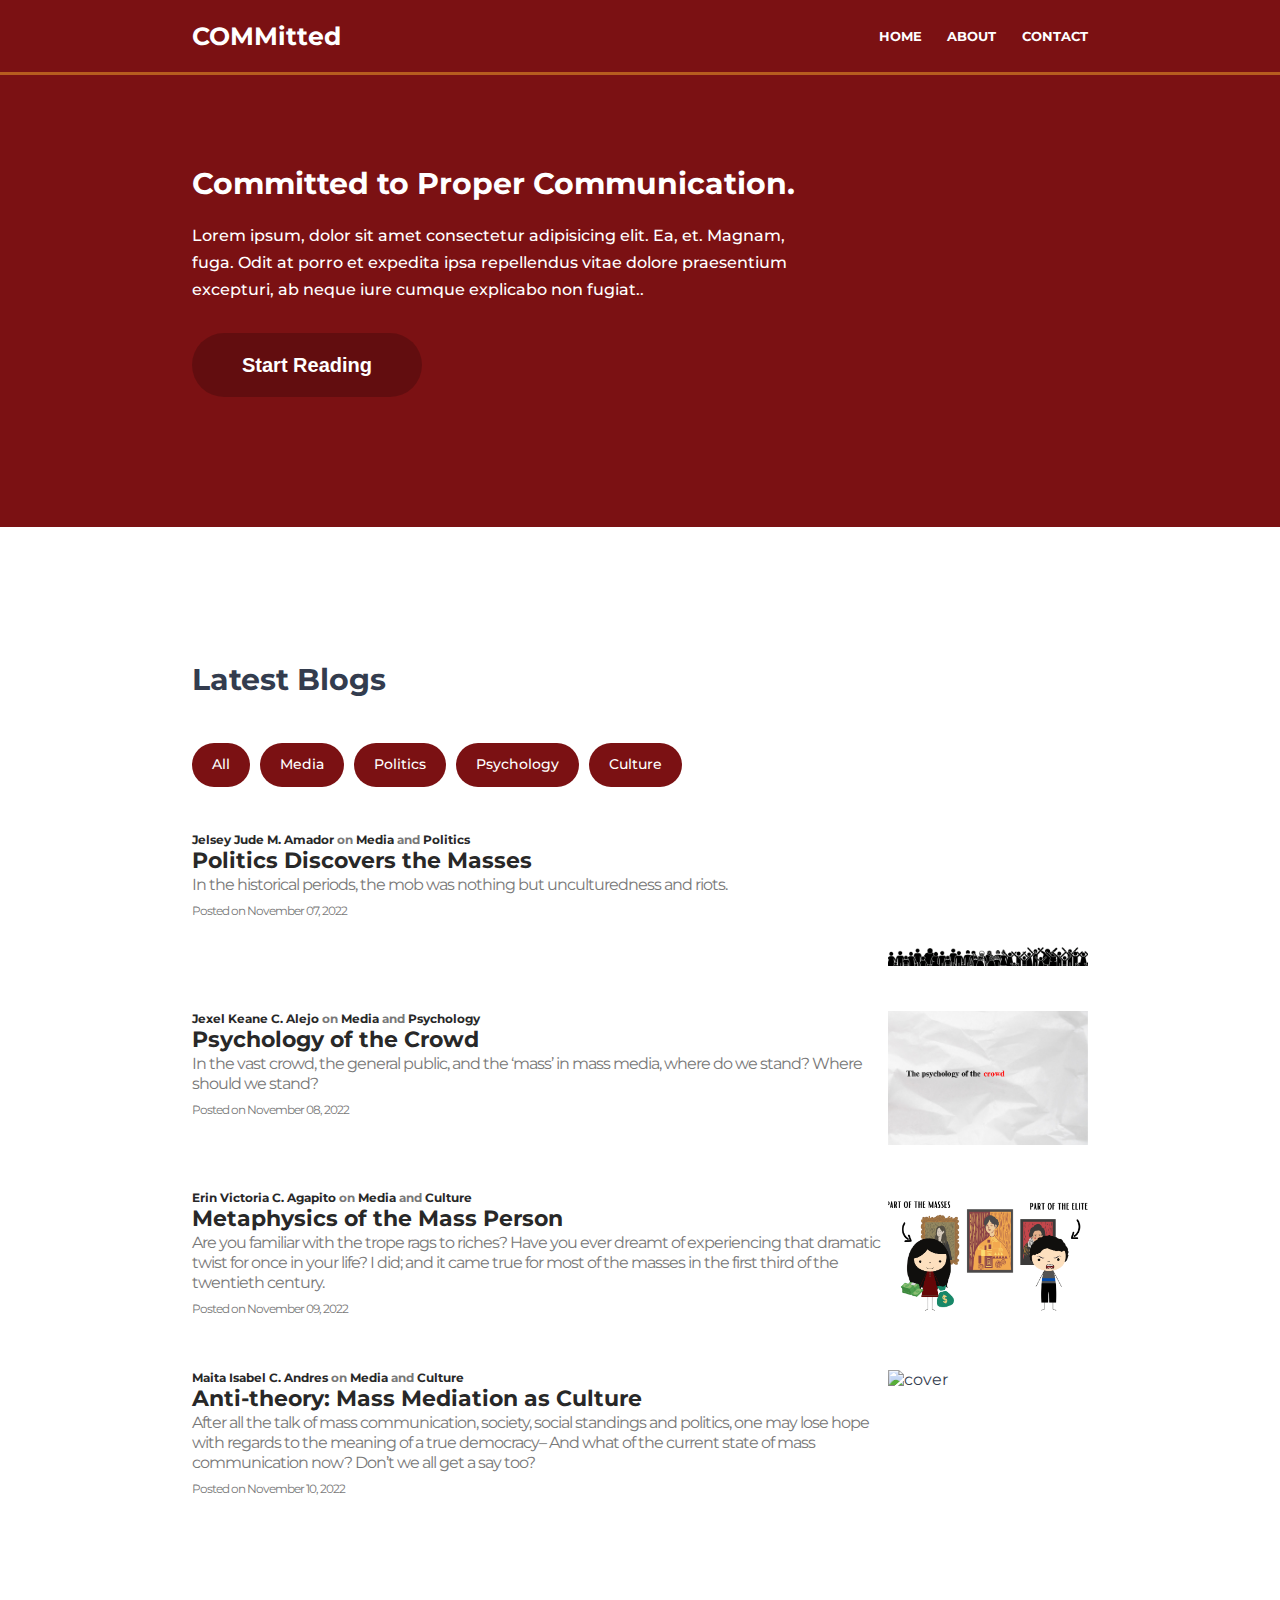
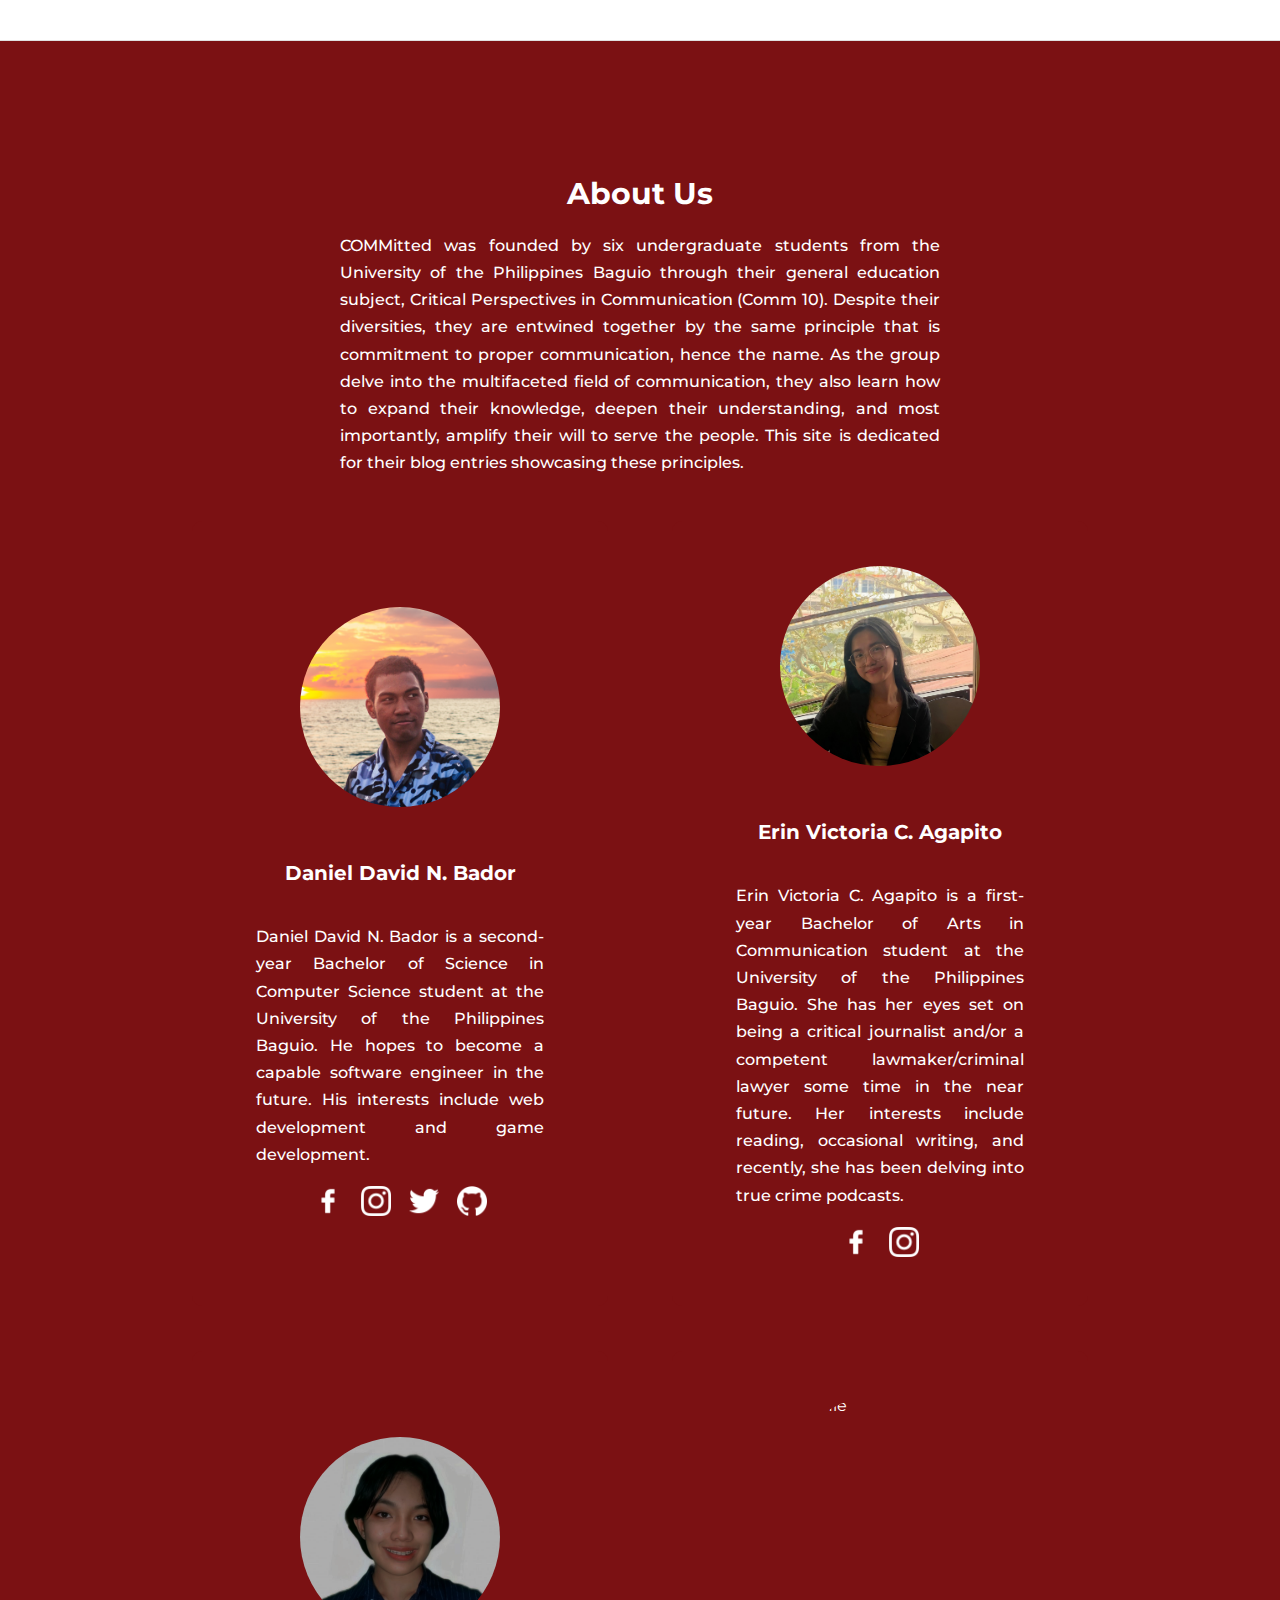
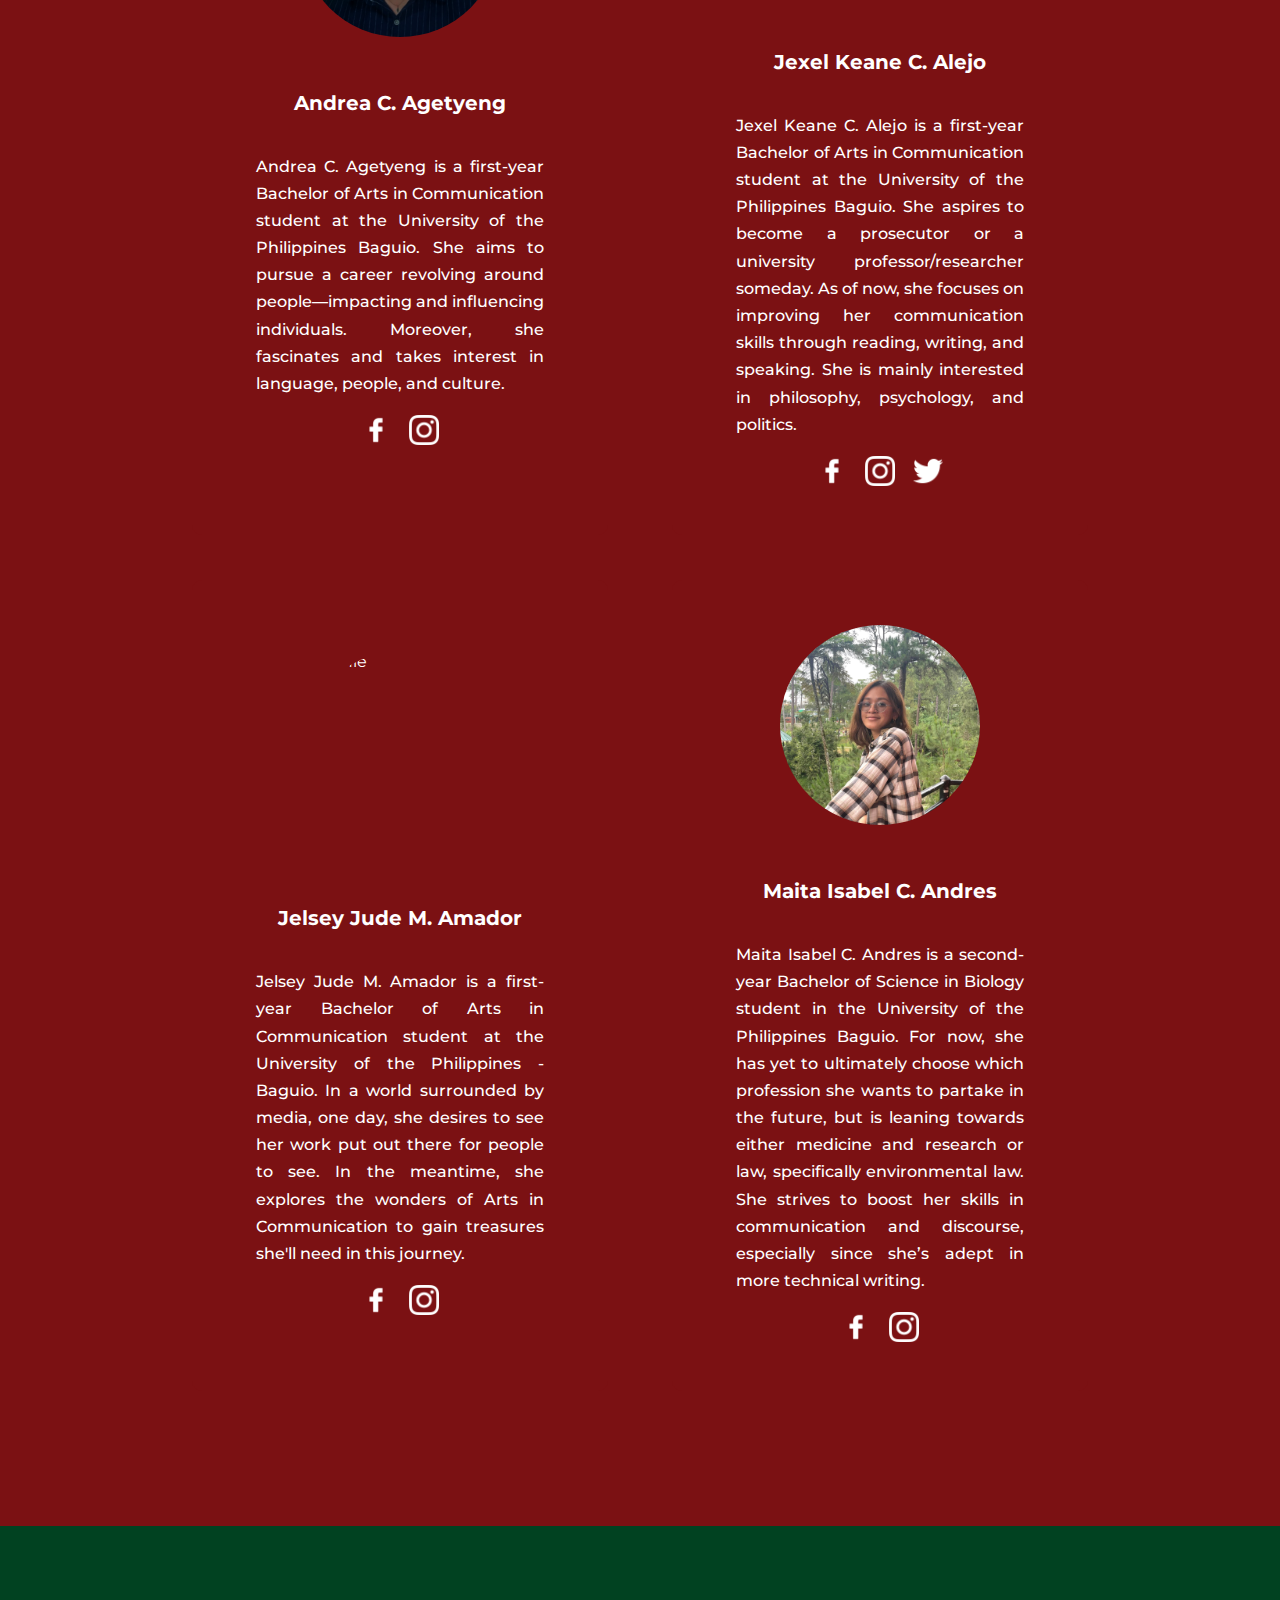
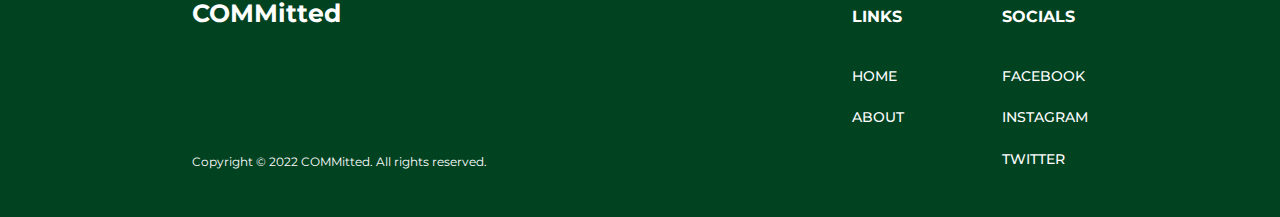
==== index.html @ aacb2266 "updated about-section" ====
<!DOCTYPE html>
<html lang="en">

    <head>
        <meta charset="UTF-8">
        <meta http-equiv="X-UA-Compatible" content="IE=edge">
        <meta name="viewport" content="width=device-width, initial-scale=1.0">
        <title>COMMitted</title>

        <link rel="stylesheet" href="mycss.css">
        <script src="myjs.js"></script>
    </head>

    <body>
        <div class="navbar">
            <div class="content">
                <div class="logo">
                    <a href="index.html">COMMitted</a>
                </div>
                <div class="links">
                    <a href="#home">HOME</a>
                    <a href="#about">ABOUT</a>
                    <a href="#footer">CONTACT</a>
                </div>

                <div class="menu" onClick="onMenuClick(this)">
                    <div class="bar1"></div>
                    <div class="bar2"></div>
                    <div class="bar3"></div>
                    <div class="links">
                        <a href="#home">HOME</a>
                        <a href="#about">ABOUT</a>
                        <a href="#footer">CONTACT</a>
                    </div>
                </div>
            </div>

            <div class="nav-break"></div>
        </div>

        <div id="home" class="hero-section">
            <h1>Committed to Proper Communication.</h1>
            <p>Lorem ipsum, dolor sit amet consectetur adipisicing elit. Ea, et. Magnam, fuga. Odit at
                porro et expedita ipsa repellendus vitae dolore praesentium excepturi, ab neque iure cumque
                explicabo
                non fugiat..</p>
            <button onclick="location.href='#blog'">Start Reading</button>
        </div>

        <div class="modal" onclick="closeModal()">
            <div class="frame"><iframe></iframe></div>
        </div>

        <div id="blog" class="blog-section">
            <h1>Latest Blogs</h1>
            <div class="tags">
                <div class="tag" onclick="filterBlogs('all')">All</div>
                <div class="tag" onclick="filterBlogs('Media')">Media</div>
                <div class="tag" onclick="filterBlogs('Politics')">Politics</div>
                <div class="tag" onclick="filterBlogs('Psychology')">Psychology</div>
                <div class="tag" onclick="filterBlogs('Culture')">Culture</div>
            </div>
            <div class="blog-post">
                <img class="cover" src="img/cover1.gif" alt="cover" onclick='showModal("pages/blog1.html")' />
                <div class="content">
                    <div class="category">
                        <span class="author" onclick="gotoAuthor('Jelsey')">Jelsey Jude M. Amador</span> on
                        <span class="tag" onclick="filterBlogs('Media')">Media</span> and
                        <span class="tag" onclick="filterBlogs('Politics')">Politics</span>
                    </div>
                    <div class="title" onclick='showModal("pages/blog1.html")'>Politics Discovers the Masses
                    </div>
                    <div class="subtitle">In the historical periods, the mob was nothing but unculturedness and riots.
                    </div>
                    <div class="date-published">Posted on November 07, 2022</div>
                </div>
                <div class="line-break"></div>
            </div>
            <div class="blog-post">
                <img class="cover" src="img/cover2.png" alt="cover" onclick='showModal("pages/blog2.html")' />
                <div class="content">
                    <div class="category">
                        <span class="author" onclick="gotoAuthor('Jexel')">Jexel Keane C. Alejo</span> on
                        <span class="tag" onclick="filterBlogs('Media')">Media</span> and
                        <span class="tag" onclick="filterBlogs('Psychology')">Psychology</span>
                    </div>
                    <div class="title" onclick='showModal("pages/blog1.html")'>Psychology of the Crowd
                    </div>
                    <div class="subtitle">In the vast crowd, the general public, and the ‘mass’ in mass media, where do
                        we stand? Where should we stand?
                    </div>
                    <div class="date-published">Posted on November 08, 2022</div>
                </div>
                <div class="line-break"></div>
            </div>
            <div class="blog-post">
                <img class="cover" src="img/cover3.png" alt="cover" onclick='showModal("pages/blog3.html")' />
                <div class="content">
                    <div class="category">
                        <span class="author" onclick="gotoAuthor('Erin')">Erin Victoria C. Agapito</span> on
                        <span class="tag" onclick="filterBlogs('Media')">Media</span> and
                        <span class="tag" onclick="filterBlogs('Culture')">Culture</span>
                    </div>
                    <div class="title" onclick='showModal("pages/blog1.html")'>Metaphysics of the Mass Person
                    </div>
                    <div class="subtitle">Are you familiar with the trope rags to riches? Have you ever dreamt of
                        experiencing that dramatic twist for once in your life? I did; and it came true for most of the
                        masses in the first third of the twentieth century.
                    </div>
                    <div class="date-published">Posted on November 09, 2022</div>
                </div>
                <div class="line-break"></div>
            </div>
            <div class="blog-post">
                <img class="cover" src="img/cover4.png" alt="cover" onclick='showModal("pages/blog4.html")' />
                <div class="content">
                    <div class="category">
                        <span class="author" onclick="gotoAuthor('Maita')">Maita Isabel C. Andres</span> on
                        <span class="tag" onclick="filterBlogs('Media')">Media</span> and
                        <span class="tag" onclick="filterBlogs('Culture')">Culture</span>
                    </div>
                    <div class="title" onclick='showModal("pages/blog1.html")'>Anti-theory: Mass Mediation as Culture
                    </div>
                    <div class="subtitle">After all the talk of mass communication, society, social standings and
                        politics, one may lose hope with regards to the meaning of a true democracy– And what of the
                        current state of mass communication now? Don’t we all get a say too?
                    </div>
                    <div class="date-published">Posted on November 10, 2022</div>
                </div>
                <div class="line-break"></div>
            </div>
        </div>

        <div class="line-break"></div>

        <div id="about" class="about-section">
            <div class="title">About Us</div>
            <div class="subtitle">COMMitted was founded by six undergraduate students from the University of the
                Philippines Baguio through their general education subject, Critical Perspectives in Communication
                (Comm 10).

                Despite their diversities, they are entwined together by the same principle that is commitment to proper
                communication, hence the name.

                As the group delve into the multifaceted field of communication, they also learn how to expand their
                knowledge, deepen their understanding, and most importantly, amplify their will to serve the people.
                This site is dedicated for their blog entries showcasing these principles.
            </div>
            <div class="content">
                <div id="Daniel" class="profile">
                    <img src="img/profile.png" alt="profile" />
                    <div class="name">Daniel David N. Bador</div>
                    <div class="info">
                        Daniel David N. Bador is a second-year Bachelor of Science in Computer Science student at the
                        University of the Philippines Baguio. He hopes to become a capable software engineer in the
                        future. His interests include web development and game development.
                    </div>
                    <div class="social-media">
                        <a href="https://www.facebook.com/D4N13LxD4V1D" target="_blank"><img src="img/fb.png"
                                alt="facebook" /></a>
                        <a href="https://www.instagram.com/badorskie_" target="_blank"><img src="img/ig.png"
                                alt="instagram" /></a>
                        <a href="https://twitter.com/badorskie_" target="_blank"><img src="img/tw.png"
                                alt="twitter" /></a>
                        <a href="https://github.com/D4N13LxD4V1D" target="_blank"><img src="img/gh.png"
                                alt="github" /></a>
                    </div>
                </div>
                <div id="Erin" class="profile">
                    <img src="img/Erin Victoria C. Agapito.jpg" alt="profile" />
                    <div class="name">Erin Victoria C. Agapito</div>
                    <div class="info">
                        Erin Victoria C. Agapito is a first-year Bachelor of Arts in Communication student at the
                        University of the Philippines Baguio. She has her eyes set on being a critical journalist
                        and/or a competent lawmaker/criminal lawyer some time in the near future. Her interests include
                        reading, occasional writing, and recently, she has been delving into true crime podcasts.
                    </div>
                    <div class="social-media">
                        <a href="https://www.facebook.com/erinvictoria.agapito" target="_blank"><img src="img/fb.png"
                                alt="facebook" /></a>
                        <a href="https://www.instagram.com/erinvvictoria" target="_blank"><img src="img/ig.png"
                                alt="instagram" /></a>
                    </div>
                </div>
                <div id="Andrea" class="profile">
                    <img src="img/Andrea C. Agetyeng.png" alt="profile" />
                    <div class="name">Andrea C. Agetyeng</div>
                    <div class="info">
                        Andrea C. Agetyeng is a first-year Bachelor of Arts in Communication student at the University
                        of the Philippines Baguio. She aims to pursue a career revolving around people―impacting and
                        influencing individuals. Moreover, she fascinates and takes interest in language, people, and
                        culture.
                    </div>
                    <div class="social-media">
                        <a href="https://www.facebook.com/andrea.agetyeng" target="_blank"><img src="img/fb.png"
                                alt="facebook" /></a>
                        <a href="https://instagram.com/andiereyya" target="_blank"><img src="img/ig.png"
                                alt="instagram" /></a>
                    </div>
                </div>
                <div id="Jexel" class="profile">
                    <img src="img/Jexel Keane C. Alejo.jpg" alt="profile" />
                    <div class="name">Jexel Keane C. Alejo</div>
                    <div class="info">
                        Jexel Keane C. Alejo is a first-year Bachelor of Arts in Communication student at the University
                        of the Philippines Baguio. She aspires to become a prosecutor or a university
                        professor/researcher someday. As of now, she focuses on improving her communication skills
                        through reading, writing, and speaking. She is mainly interested in philosophy, psychology, and
                        politics.
                    </div>
                    <div class="social-media">
                        <a href="https://www.facebook.com/jexel.alejo" target="_blank"><img src="img/fb.png"
                                alt="facebook" /></a>
                        <a href="https://www.instagram.com/_el.alejo/" target="_blank"><img src="img/ig.png"
                                alt="instagram" /></a>
                        <a href="https://twitter.com/mademoisxel" target="_blank"><img src="img/tw.png"
                                alt="twitter" /></a>
                    </div>
                </div>
                <div id="Jelsey" class="profile">
                    <img src="img/Jelsey Jude M. Amador.JPG" alt="profile" />
                    <div class="name">Jelsey Jude M. Amador</div>
                    <div class="info">
                        Jelsey Jude M. Amador is a first-year Bachelor of Arts in Communication student at the
                        University of the Philippines - Baguio. In a world surrounded by media, one day, she desires to
                        see her work put out there for people to see. In the meantime, she explores the wonders of Arts
                        in Communication to gain treasures she'll need in this journey.
                    </div>
                    <div class="social-media">
                        <a href="https://www.facebook.com/jelsey.jma" target="_blank"><img src="img/fb.png"
                                alt="facebook" /></a>
                        <a href="https://www.instagram.com/jel.sey/" target="_blank"><img src="img/ig.png"
                                alt="instagram" /></a>
                    </div>
                </div>
                <div id="Maita" class="profile">
                    <img src="img/Maita Isabel C. Andres.jpg" alt="profile" />
                    <div class="name">Maita Isabel C. Andres</div>
                    <div class="info">
                        Maita Isabel C. Andres is a second-year Bachelor of Science in Biology student in the University
                        of the Philippines Baguio. For now, she has yet to ultimately choose which profession she
                        wants to partake in the future, but is leaning towards either medicine and research or law,
                        specifically environmental law. She strives to boost her skills in communication and discourse,
                        especially since she’s adept in more technical writing.
                    </div>
                    <div class="social-media">
                        <a href="https://www.facebook.com/maita.isabel" target="_blank"><img src="img/fb.png"
                                alt="facebook" /></a>
                        <a href="https://www.instagram.com/maita.andres/" target="_blank"><img src="img/ig.png"
                                alt="instagram" /></a>
                    </div>
                </div>
            </div>
        </div>

        <div id="footer" class="footer-section">
            <div class="info">
                <div class="logo">
                    <a href="index.html">COMMitted</a>
                </div>
            </div>
            <div class="content">
                <div class="list">
                    <h1>LINKS</h1>
                    <a href="#home">HOME</a>
                    <a href="#about">ABOUT</a>
                </div>
                <div class="list">
                    <h1>SOCIALS</h1>
                    <a href="https://www.facebook.com/">FACEBOOK</a>
                    <a href="https://www.instagram.com/">INSTAGRAM</a>
                    <a href="https://twitter.com/">TWITTER</a>
                </div>
            </div>
        </div>
        <div class="copyright">
            <p>Copyright © 2022 COMMitted. All rights reserved.</p>
        </div>
    </body>

</html>
---- mycss.css ----
@import url('https://fonts.googleapis.com/css2?family=Montserrat:wght@400;500;700&display=swap');

* {
    margin: 0;
    padding: 0;
    box-sizing: border-box;
    scroll-behavior: smooth;
}

body {
    font-family: 'Montserrat', sans-serif;
    color: #fff;
    scroll-snap-type: proximity;
}

.nav-break {
    margin: 0 auto;
    width: 100%;
    height: 3px;
    background-color: #f3aa2c80;
    transition: background-color 0.1s ease-in-out;
}

.line-break {
    margin: 0 auto;
    width: 100%;
    height: 1px;
    background-color: #e0e0e0;
}

.navbar {
    position: fixed;
    top: 0;
    width: 100vw;
    transition: top 0.2s ease-in-out;
}

.navbar .content {
    color: #fff;
    display: flex;
    padding: 0 15vw;
    min-height: 60px;
    height: 8vh;
    justify-content: space-between;
    align-items: center;
    background-color: #7B1113;
    font-weight: 700;
}

.navbar .content a {
    text-decoration: none;
    color: #fff;
    font-size: 13px;
    font-weight: 700;
    font-weight: 500;
    line-height: 1.7;
    text-decoration-thickness: 0px;
    text-underline-offset: 0px;
    transition: all 0.1s;
    font-weight: 700;
}

.navbar .content .logo a {
    color: #fff;
    font-size: 25px;
    font-weight: 700;
    font-weight: 700;
}

.navbar .content .links {
    display: flex;
    align-items: center;
    gap: 2vw;
    font-weight: 700;
}

.navbar .content .logo a:hover,
.navbar .content .links a:hover {
    text-decoration: underline;
    text-decoration-thickness: 3px;
    text-underline-offset: 7px;
    text-decoration-color: #f3aa2c;
}

.navbar .content .menu {
    display: none;
}

.navbar .content .menu .bar1,
.navbar .content .menu .bar2,
.navbar .content .menu .bar3 {
    width: 25px;
    height: 3px;
    background-color: #fff;
    margin: 6px 0;
    transition: 0.4s;
}

.navbar .content .menu-open .bar1 {
    transform: translate(4.41px, 0) rotate(45deg);
    -webkit-transform-origin: left center;
    -moz-transform-origin: left center;
    -o-transform-origin: left center;
    transform-origin: left center;
}

.navbar .content .menu-open .bar2 {
    opacity: 0;
}

.navbar .content .menu-open .bar3 {
    transform: translate(4.41px, 0) rotate(-45deg);
    -webkit-transform-origin: left center;
    -moz-transform-origin: left center;
    -o-transform-origin: left center;
    transform-origin: left center;
}

.navbar .content .menu:hover {
    cursor: pointer;
}

.navbar .content .menu .links {
    display: none;
    position: fixed;
    flex-direction: column;
    justify-content: center;
    align-items: center;
    gap: 2vh;
    top: 8vh;
    right: 6vw;
    width: 100px;
    background-color: #014221;
    border-radius: 10px;
    z-index: 1;
    padding: 5vh 5vw;
    box-shadow: 0 0 10px #01422180;
}

.hero-section {
    background-color: #7B1113;
    height: 527px;
    width: 100vw;
    display: flex;
    flex-direction: column;
    justify-content: center;
    padding: 5vh 15vw;
    scroll-snap-align: start;
}

.hero-section h1 {
    font-size: 30px;
    font-weight: 700;
    line-height: 1.2;
    margin-top: 4vh;
    margin-bottom: 20px;
    transition: all 0.5s ease-in-out;
}

.hero-section p {
    width: 600px;
    font-size: 16px;
    font-weight: 500;
    line-height: 1.7;
    margin-bottom: 20px auto;
    transition: all 0.5s ease-in-out;
}

.hero-section button {
    font-size: 20px;
    font-weight: 700;
    line-height: 1.2;
    background-color: rgba(0, 0, 0, .2);
    color: #fff;
    width: fit-content;
    padding: 20px 50px;
    margin-top: 30px;
    border: none;
    border-radius: 40px;
    transition: all 0.2s ease-in-out;
    cursor: pointer;
}

.hero-section button:hover {
    background-color: #f3aa2c;
}

.blog-section {
    width: 100vw;
    color: #333c4e;
    display: grid;
    grid-template-columns: repeat(1, 1fr);
    grid-gap: 5vh 5vw;
    padding: 15vh 15vw;
}

.blog-section h1 {
    font-size: 30px;
    font-weight: 700;
    line-height: 1.2;
    transition: all 0.5s ease-in-out;
}

.blog-section .tags {
    display: flex;
    flex-wrap: wrap;
    gap: 10px;
    transition: all 0.5s ease-in-out;
}

.blog-section .tags .tag {
    font-size: 14px;
    font-weight: 500;
    line-height: 1.7;
    padding: 10px 20px;
    border-radius: 40px;
    background-color: #7B1113;
    color: #fff;
    transition: all 0.2s ease-in-out;
    cursor: pointer;
}

.blog-section .tags .active,
.blog-section .tags .tag:hover {
    background-color: #f3aa2c;
}

@media screen and (min-width: 1600px) {
    .blog-section {
        grid-template-columns: repeat(2, 1fr);
    }
}

.blog-post {
    width: 100%;
    height: fit-content;
    align-items: center;
    scroll-snap-align: center;
}

.blog-post .category {
    font-size: 12px;
    font-weight: 700;
    color: rgb(120, 120, 120);
}

.blog-post .category span {
    text-decoration: none;
    color: rgb(40, 40, 40);
    cursor: pointer;
}

.blog-post .category span:hover {
    color: rgb(80, 80, 80);
}

.blog-post .title {
    color: rgb(40, 40, 40);
    font-size: 22px;
    font-weight: 700;
    line-height: 28px;
    cursor: pointer;
}

.blog-post .subtitle {
    font-size: 16px;
    font-weight: 400;
    line-height: 20px;
    color: rgb(120, 120, 120);
    font-style: normal;
    letter-spacing: -1px;
}

.blog-post .date-published {
    font-size: 12px;
    font-weight: 400;
    line-height: 32px;
    color: rgb(120, 120, 120);
    font-style: normal;
    letter-spacing: -1px;
}

.blog-post .cover {
    width: 200px;
    height: 134px;
    cursor: pointer;
    float: right;
    object-fit: cover;
}

.blog-post .line-break {
    display: none;
}

.modal {
    position: fixed;
    top: 0;
    left: 0;
    width: 100vw;
    height: 100vh;
    background-color: rgba(0, 0, 0, 0);
    transition: background-color .3s ease-in-out;
    z-index: 1;
    display: none;
}

.modal .frame {
    position: fixed;
    top: 100vh;
    left: 0;
    width: 100vw;
    height: 100vh;
    display: flex;
    justify-content: center;
    align-items: center;
    transition: top .3s ease-in-out;
}

.modal .frame iframe {
    width: 90%;
    max-width: 1000px;
    height: 90%;
    border: none;
}

.about-section {
    width: 100vw;
    background-color: #7B1113;
    display: flex;
    flex-direction: column;
    justify-content: center;
    align-items: center;
    padding: 15vh 15vw;
    scroll-snap-align: start;
}

.about-section .title {
    font-size: 30px;
    font-weight: 700;
    line-height: 1.2;
    margin-bottom: 20px;
    transition: all 0.5s ease-in-out;
}

.about-section .subtitle {
    width: 600px;
    font-size: 16px;
    font-weight: 500;
    line-height: 1.7;
    margin-bottom: 20px auto;
    transition: all 0.5s ease-in-out;
    text-align: justify;
}

.about-section .content {
    width: 100%;
    margin-top: 5vh;
    display: grid;
    grid-template-columns: repeat(2, 1fr);
    grid-gap: 5vh 5vw;
}

.about-section .content .profile {
    display: flex;
    flex-direction: column;
    justify-content: center;
    align-items: center;
    gap: 2vh;
    background-color: #7B1113;
    transition: background-color 0.2s ease-in-out;
    border-radius: 10px;
    padding: 5vh 5vw;
}

.about-section .content .profile:hover {
    background-color: #f3aa2c;
    box-shadow: 0 0 10px #f3aa2c80;
}

.about-section .content .profile img {
    width: 200px;
    height: 200px;
    border-radius: 50%;
    object-fit: cover;
}

.about-section .content .profile .name {
    font-size: 20px;
    font-weight: 700;
    line-height: 1.2;
    margin-top: 4vh;
    margin-bottom: 20px;
    transition: all 0.5s ease-in-out;
}

.about-section .content .profile .info {
    font-size: 16px;
    font-weight: 500;
    line-height: 1.7;
    margin-bottom: 20px auto;
    transition: all 0.5s ease-in-out;
    text-align: justify;
}

.about-section .content .profile .social-media {
    display: flex;
    gap: 2vh;
}

.about-section .content .profile .social-media a {
    text-decoration: none;
    color: #fff;
}

.about-section .content .profile .social-media a:hover {
    color: #f3aa2c;
}

.about-section .content .profile .social-media img {
    width: 30px;
    height: 30px;
    object-fit: cover;
    border-radius: 0%;
    filter: invert(1);
}

.footer-section {
    width: 100vw;
    background-color: #014221;
    display: flex;
    flex-direction: row;
    justify-content: space-between;
    align-items: baseline;
    padding: 5vh 15vw;
    scroll-snap-align: start;
    height: fit-content;
}

.footer-section .info {
    display: flex;
    flex-direction: column;
    justify-content: space-evenly;
}

.footer-section .info .logo a {
    color: #fff;
    font-size: 25px;
    font-weight: 700;
    font-weight: 700;
    text-decoration: none;
}

.footer-section .info .logo a:hover {
    text-decoration: underline;
    text-decoration-thickness: 3px;
    text-underline-offset: 7px;
    text-decoration-color: #f3aa2c;
}

.footer-section .content {
    display: grid;
    grid-template-columns: repeat(2, 1fr);
    grid-gap: 5vh 5vw;
}

.footer-section .content .list {
    display: flex;
    flex-direction: column;
    gap: 2vh;
}

.footer-section .content .list h1 {
    font-size: 16px;
    font-weight: 700;
    line-height: 1.2;
    margin-top: 4vh;
    margin-bottom: 20px;
    transition: all 0.5s ease-in-out;
    color: #fff;
}

.footer-section .content .list a {
    font-size: 14px;
    font-weight: 500;
    line-height: 1.7;
    margin-bottom: 20px auto;
    color: #fff;
    text-decoration: none;
}

.footer-section .content .list a:hover {
    text-decoration: underline;
    text-decoration-thickness: 3px;
    text-underline-offset: 7px;
    text-decoration-color: #f3aa2c;
}

.footer-section .content .list img {
    width: 30px;
    height: 30px;
    object-fit: cover;
}

.copyright {
    background-color: #014221;
    font-size: 12px;
    font-weight: 400;
    line-height: 1.7;
    color: #fff;
    position: relative;
    top: calc(-5vh - 20px);
    left: 15vw;
    height: 0;
    width: fit-content;
}

@media screen and (max-width: 900px) {
    .navbar .content {
        padding: 0 5vw;
    }

    .hero-section {
        padding: 5vw 5vw;
        height: 400px;
    }

    .blog-section {
        padding: 5vh 5vw;
    }

    .hero-section h1 {
        font-size: 20px;
        margin-top: 8vh;
    }

    .hero-section h2 {
        font-size: 15px;
    }

    .hero-section p {
        width: 400px;
        font-size: 12px;
    }

    .navbar .content .links {
        display: none;
    }

    .navbar .content .menu {
        display: block;
    }

    .modal .frame iframe {
        position: absolute;
        top: 10%;
        left: 0;
        width: 100%;
        height: 90%;
    }

    .about-section {
        padding: 5vh 5vw;
    }

    .about-section .title {
        font-size: 20px;
    }

    .about-section .subtitle {
        width: 400px;
        font-size: 12px;
    }

    .about-section .content {
        grid-template-columns: 1fr;
    }

    .footer-section {
        padding: 5vh 5vw;
    }

    .copyright {
        left: 5vw;
    }
}

@media screen and (max-width: 600px) {
    .hero-section {
        height: fit-content;
        padding: 5vh 5vw;
    }

    .hero-section h1 {
        font-size: 15px;
    }

    .hero-section h2 {
        font-size: 12px;
    }

    .hero-section p {
        width: 90vw;
        font-size: 10px;
        text-align: justify;
    }

    .hero-section button {
        font-size: 15px;
        padding: 10px 30px;
        margin-top: 20px;
    }

    .blog-post .cover {
        width: 90vw;
        height: auto;
        margin-bottom: 16px;
        float: inline-start;
    }

    .blog-post .line-break {
        display: block;
    }

    .about-section .subtitle {
        width: 90vw;
        font-size: 10px;
        text-align: justify;
    }

    .footer-section {
        flex-direction: column-reverse;
        align-items: center;
        gap: 5vh;
    }

    .footer-section .info {
        align-items: center;
    }

    .footer-section .content {
        display: none;
    }

    .copyright {
        top: unset;
        left: unset;
        height: auto;
        width: 100vw;
        background-color: #014221;
        display: flex;
        justify-content: center;
    }

    .copyright p {
        position: relative;
        top: -4vh;
    }
}
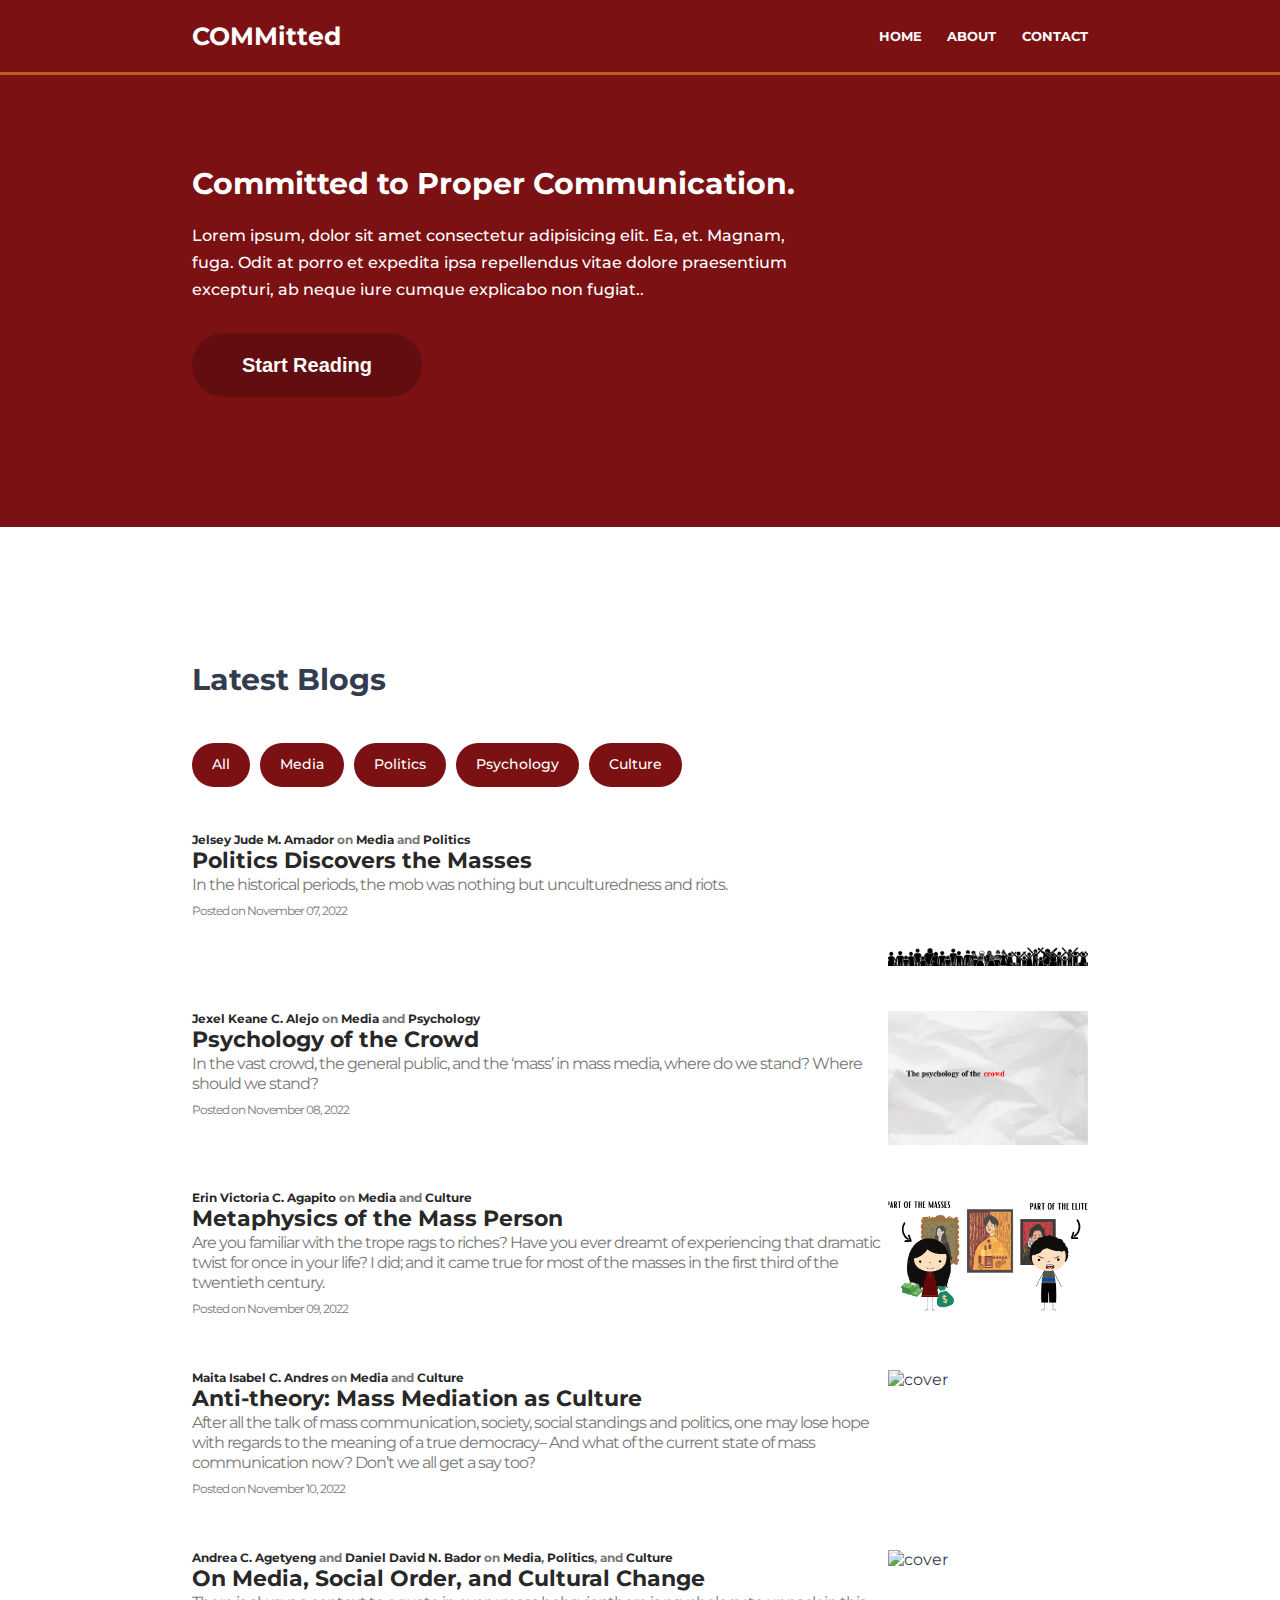
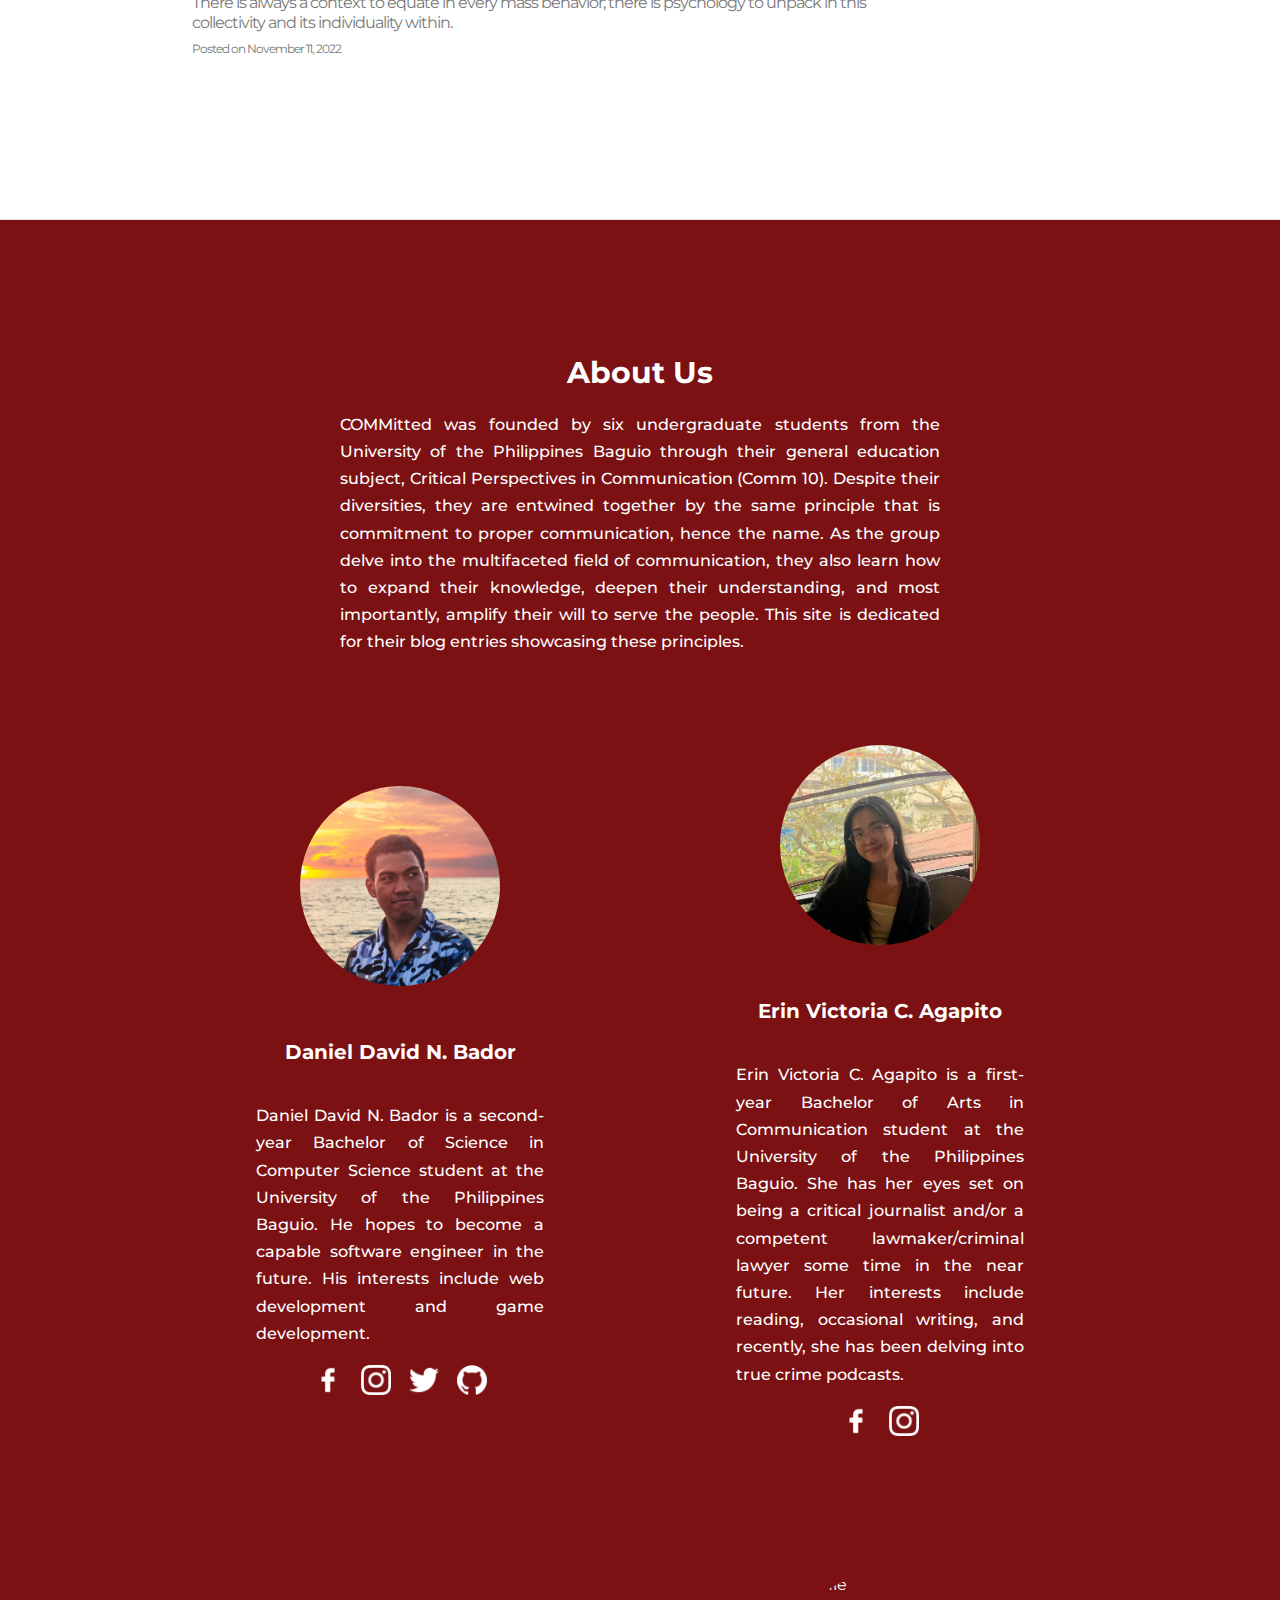
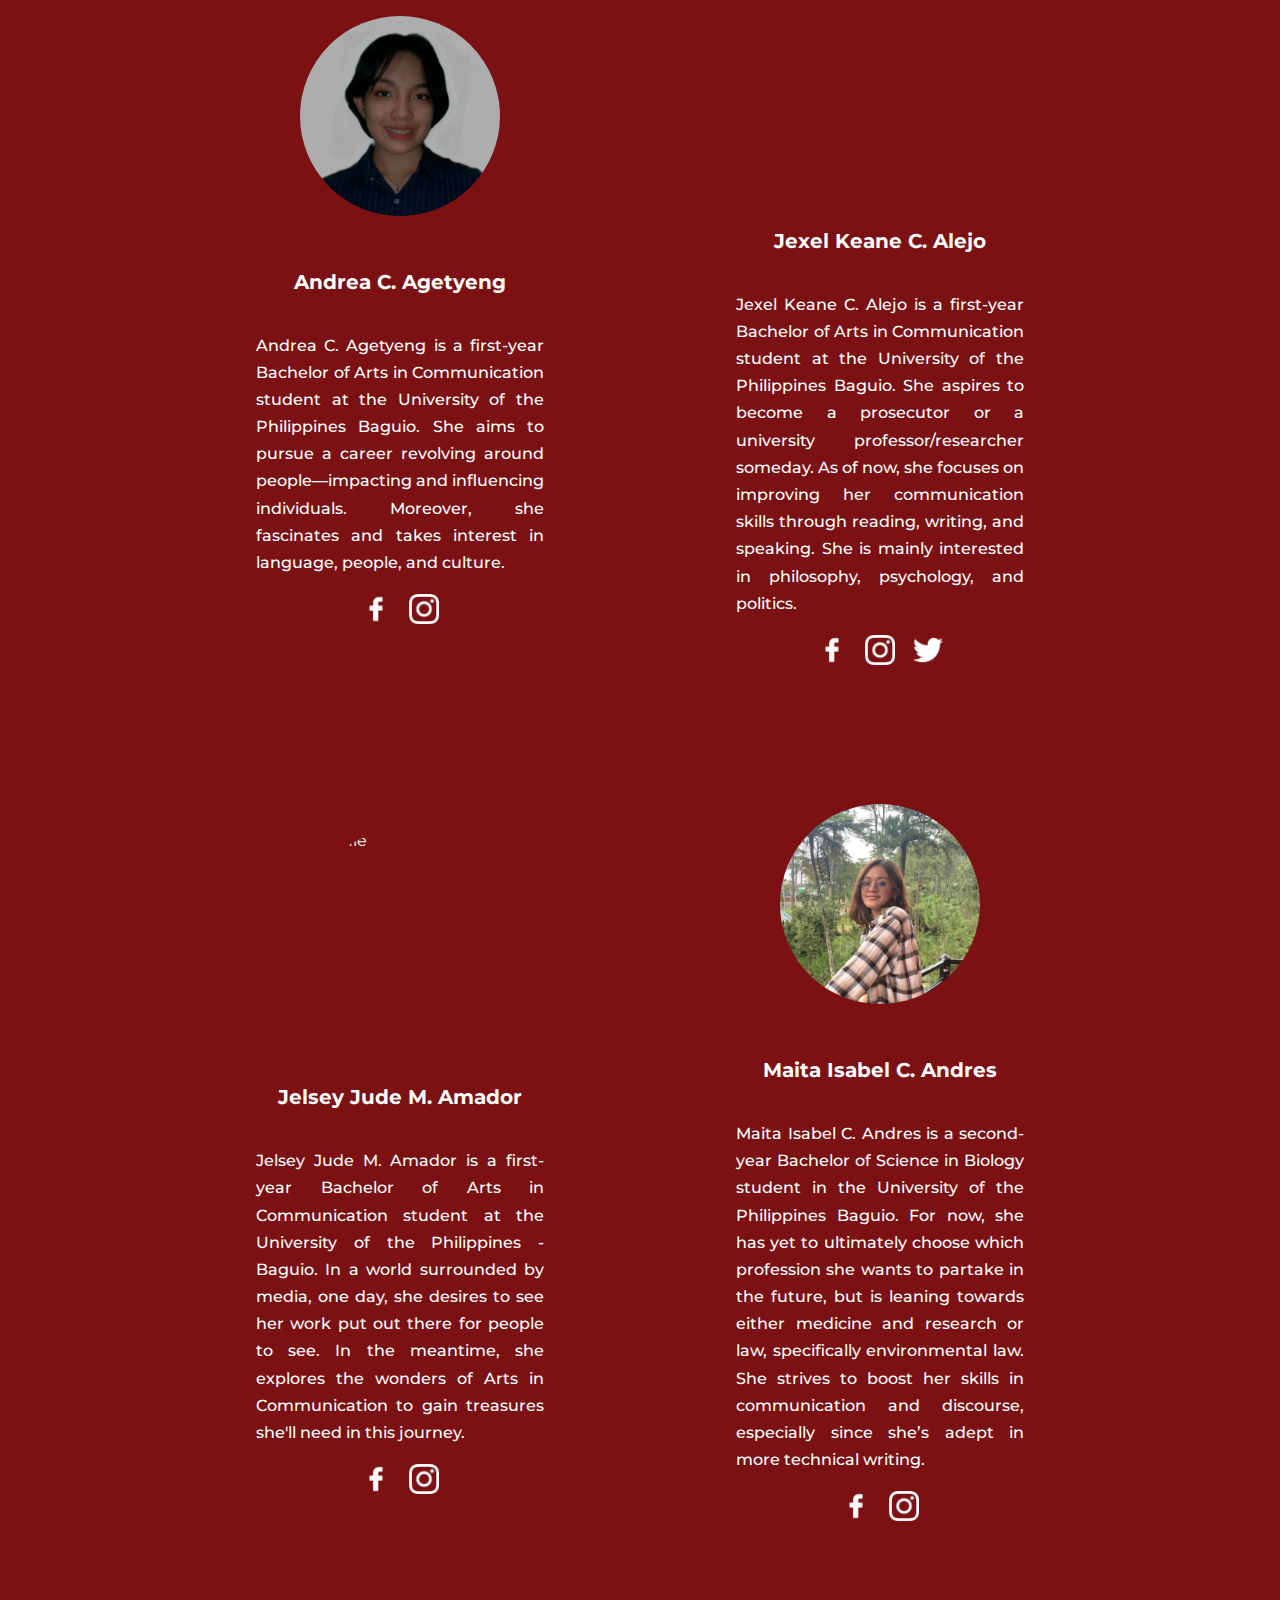
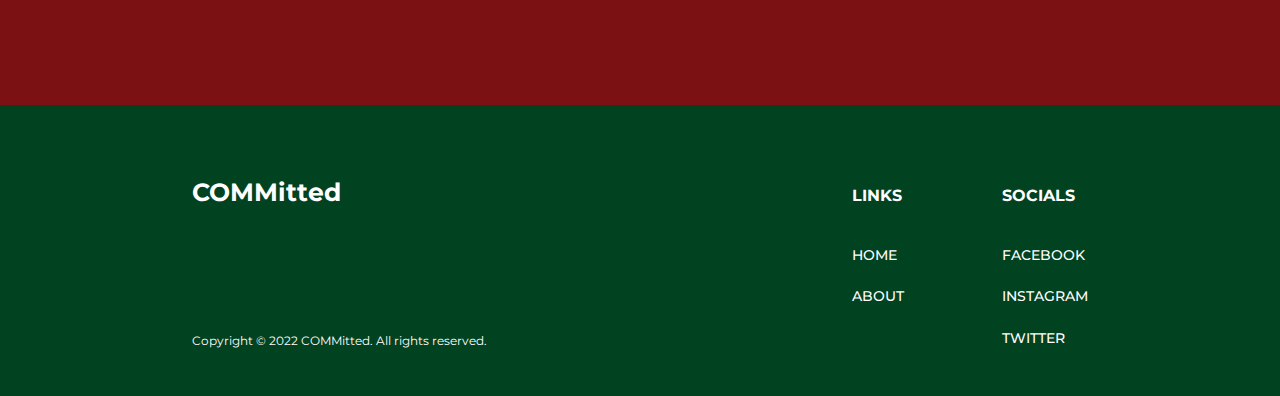
==== commit c99c1722: "added blog5" ====
--- a/index.html
+++ b/index.html
@@ -84,7 +84,7 @@
                         <span class="tag" onclick="filterBlogs('Media')">Media</span> and
                         <span class="tag" onclick="filterBlogs('Psychology')">Psychology</span>
                     </div>
-                    <div class="title" onclick='showModal("pages/blog1.html")'>Psychology of the Crowd
+                    <div class="title" onclick='showModal("pages/blog2.html")'>Psychology of the Crowd
                     </div>
                     <div class="subtitle">In the vast crowd, the general public, and the ‘mass’ in mass media, where do
                         we stand? Where should we stand?
@@ -101,7 +101,7 @@
                         <span class="tag" onclick="filterBlogs('Media')">Media</span> and
                         <span class="tag" onclick="filterBlogs('Culture')">Culture</span>
                     </div>
-                    <div class="title" onclick='showModal("pages/blog1.html")'>Metaphysics of the Mass Person
+                    <div class="title" onclick='showModal("pages/blog3.html")'>Metaphysics of the Mass Person
                     </div>
                     <div class="subtitle">Are you familiar with the trope rags to riches? Have you ever dreamt of
                         experiencing that dramatic twist for once in your life? I did; and it came true for most of the
@@ -119,7 +119,7 @@
                         <span class="tag" onclick="filterBlogs('Media')">Media</span> and
                         <span class="tag" onclick="filterBlogs('Culture')">Culture</span>
                     </div>
-                    <div class="title" onclick='showModal("pages/blog1.html")'>Anti-theory: Mass Mediation as Culture
+                    <div class="title" onclick='showModal("pages/blog4.html")'>Anti-theory: Mass Mediation as Culture
                     </div>
                     <div class="subtitle">After all the talk of mass communication, society, social standings and
                         politics, one may lose hope with regards to the meaning of a true democracy– And what of the
@@ -128,6 +128,25 @@
                     <div class="date-published">Posted on November 10, 2022</div>
                 </div>
                 <div class="line-break"></div>
+            </div>
+            <div class="blog-post">
+                <img class="cover" src="img/cover5.png" alt="cover" onclick='showModal("pages/blog5.html")' />
+                <div class="content">
+                    <div class="category">
+                        <span class="author" onclick="gotoAuthor('Andrea')">Andrea C. Agetyeng</span> and
+                        <span class="author" onclick="gotoAuthor('Daniel')">Daniel David N. Bador</span> on
+                        <span class="tag" onclick="filterBlogs('Media')">Media</span>,
+                        <span class="tag" onclick="filterBlogs('Politics')">Politics</span>, and
+                        <span class="tag" onclick="filterBlogs('Culture')">Culture</span>
+                    </div>
+                    <div class="title" onclick='showModal("pages/blog5.html")'>On Media, Social Order, and Cultural
+                        Change
+                    </div>
+                    <div class="subtitle">There is always a context to equate in every mass behavior; there is
+                        psychology to unpack in this collectivity and its individuality within.
+                    </div>
+                    <div class="date-published">Posted on November 11, 2022</div>
+                </div>
             </div>
         </div>
 
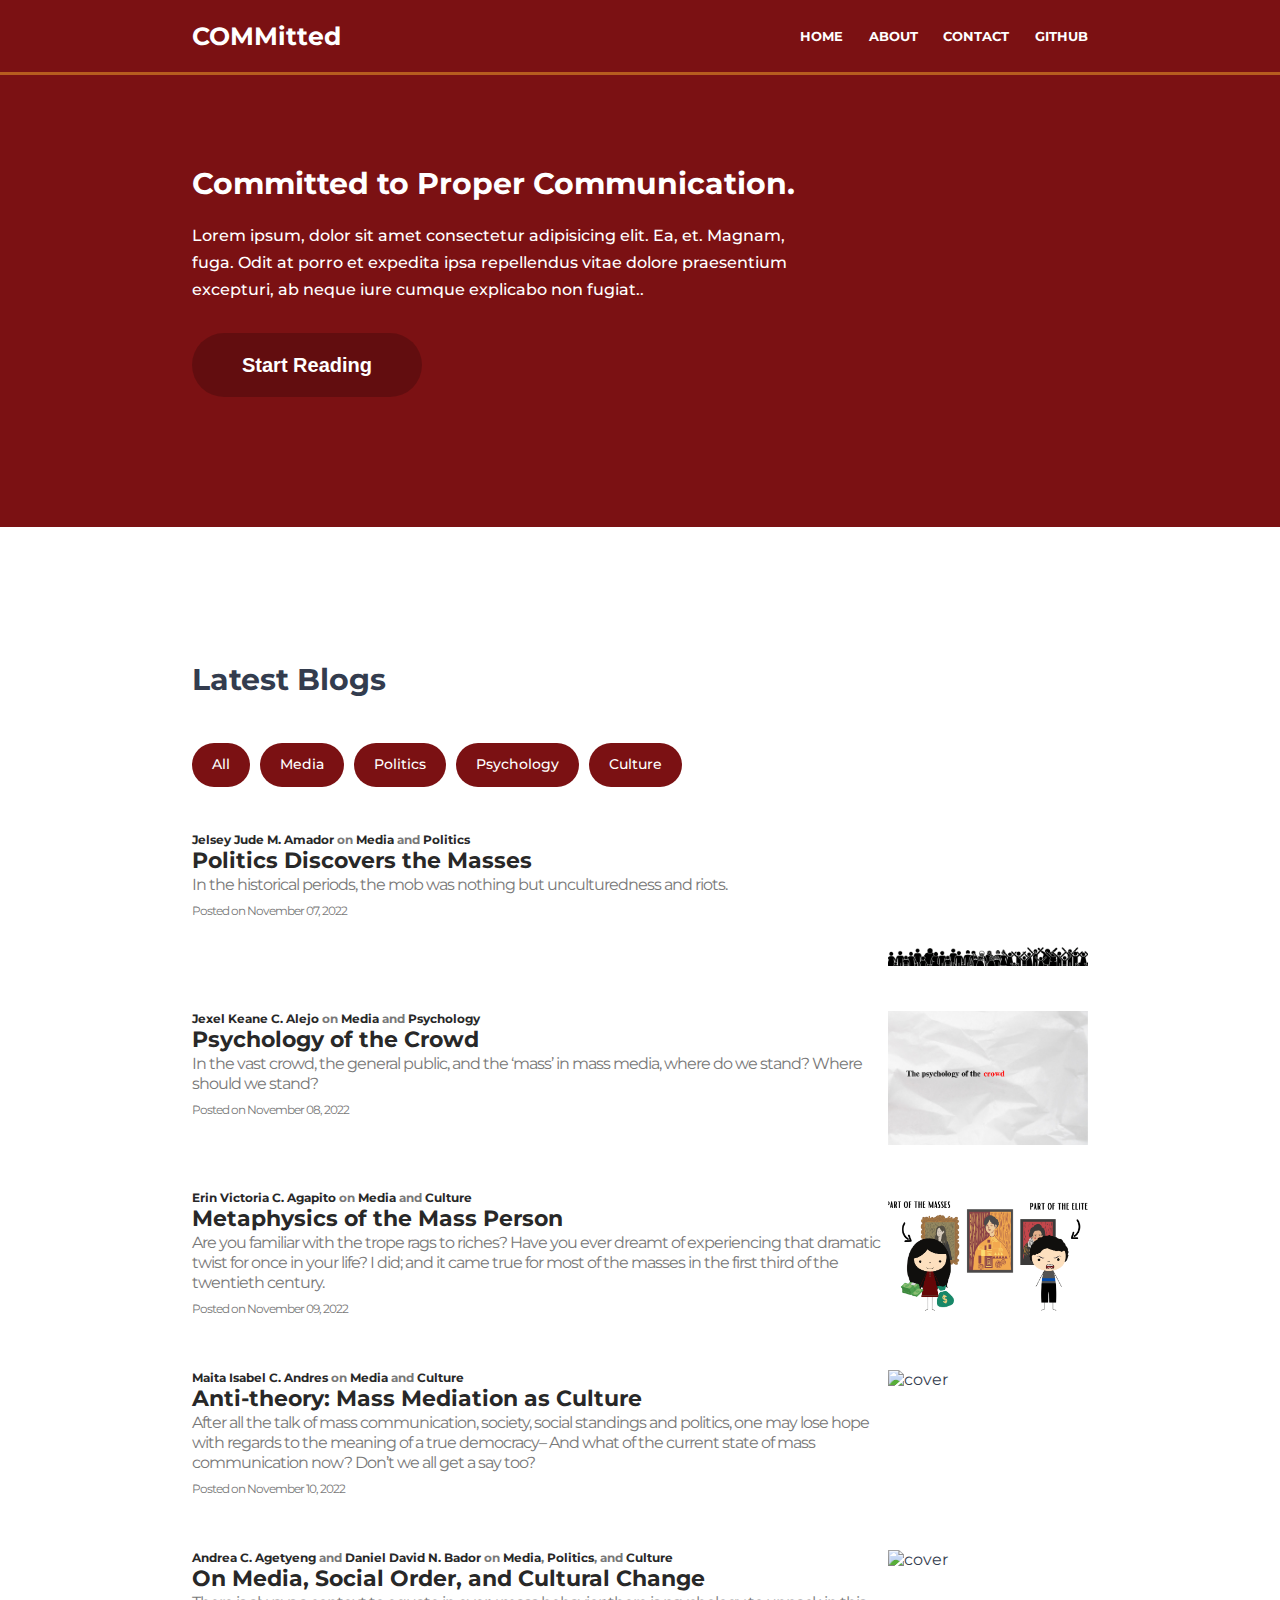
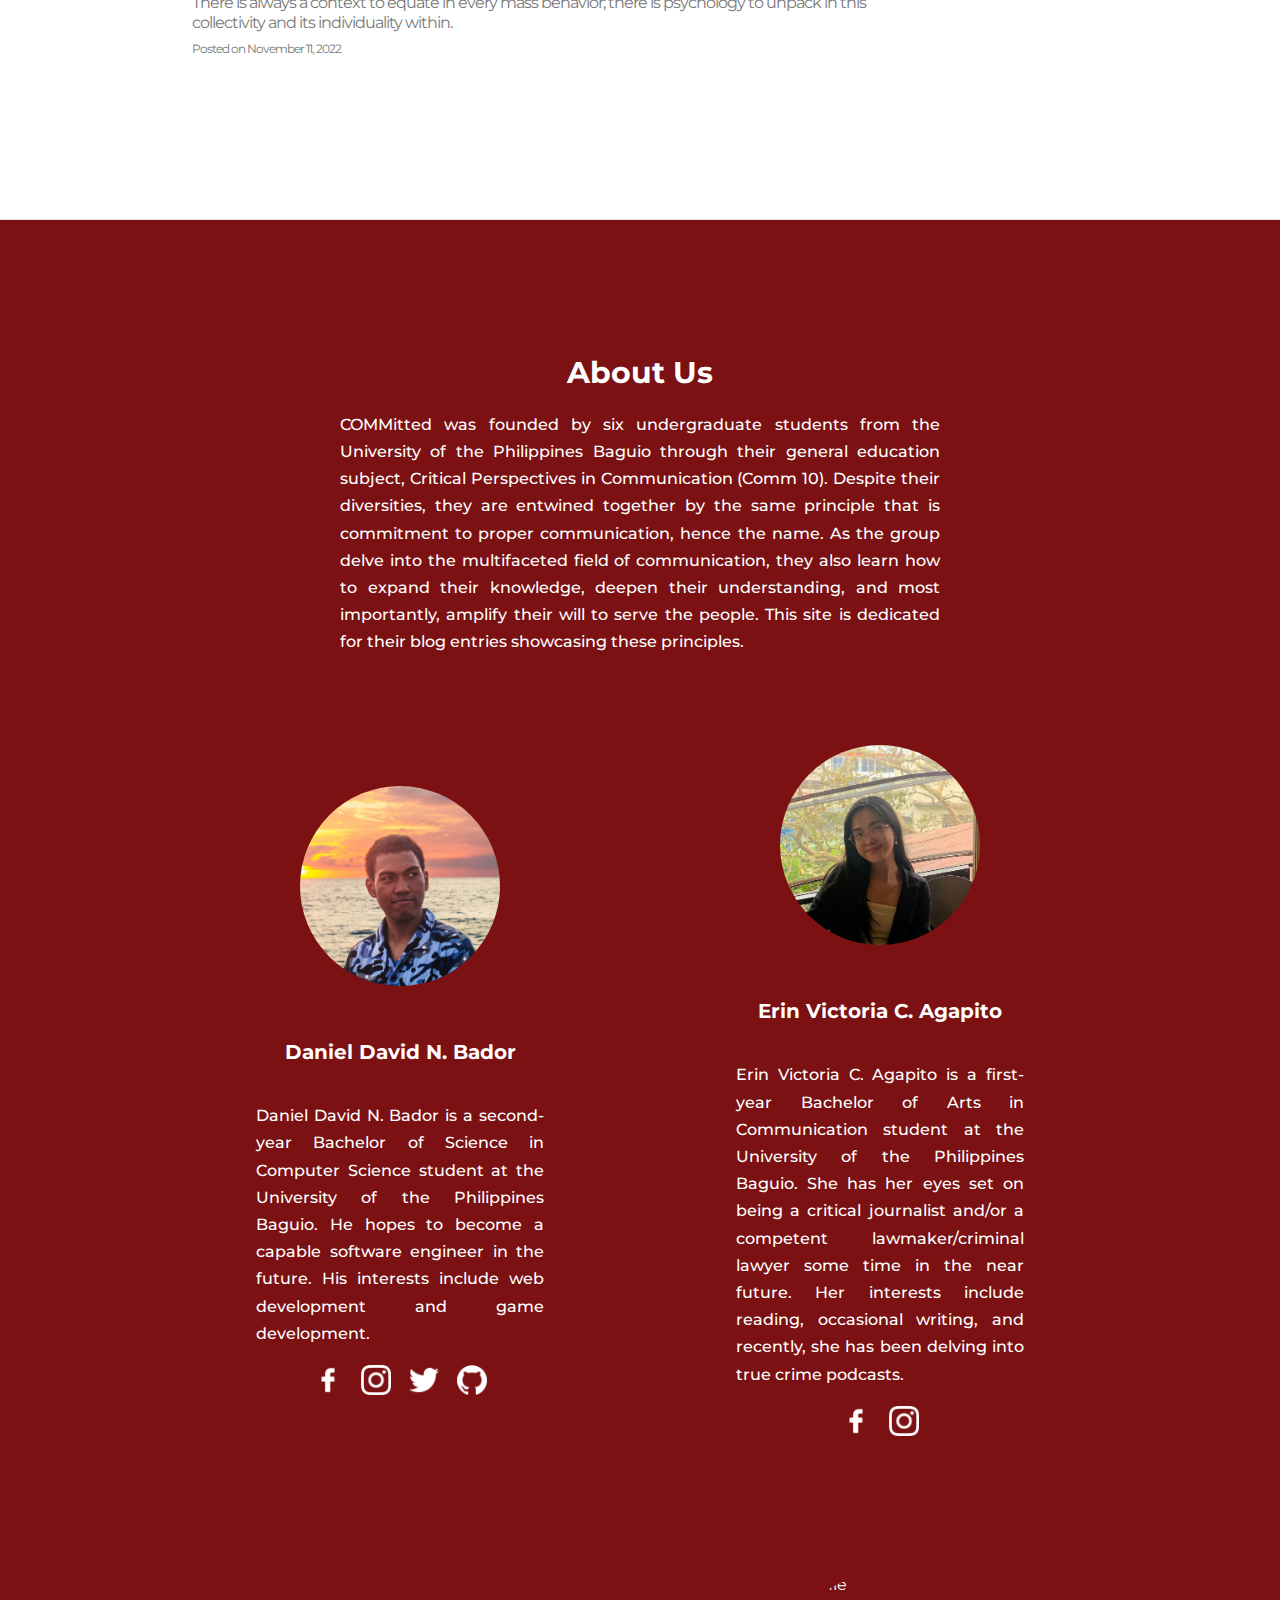
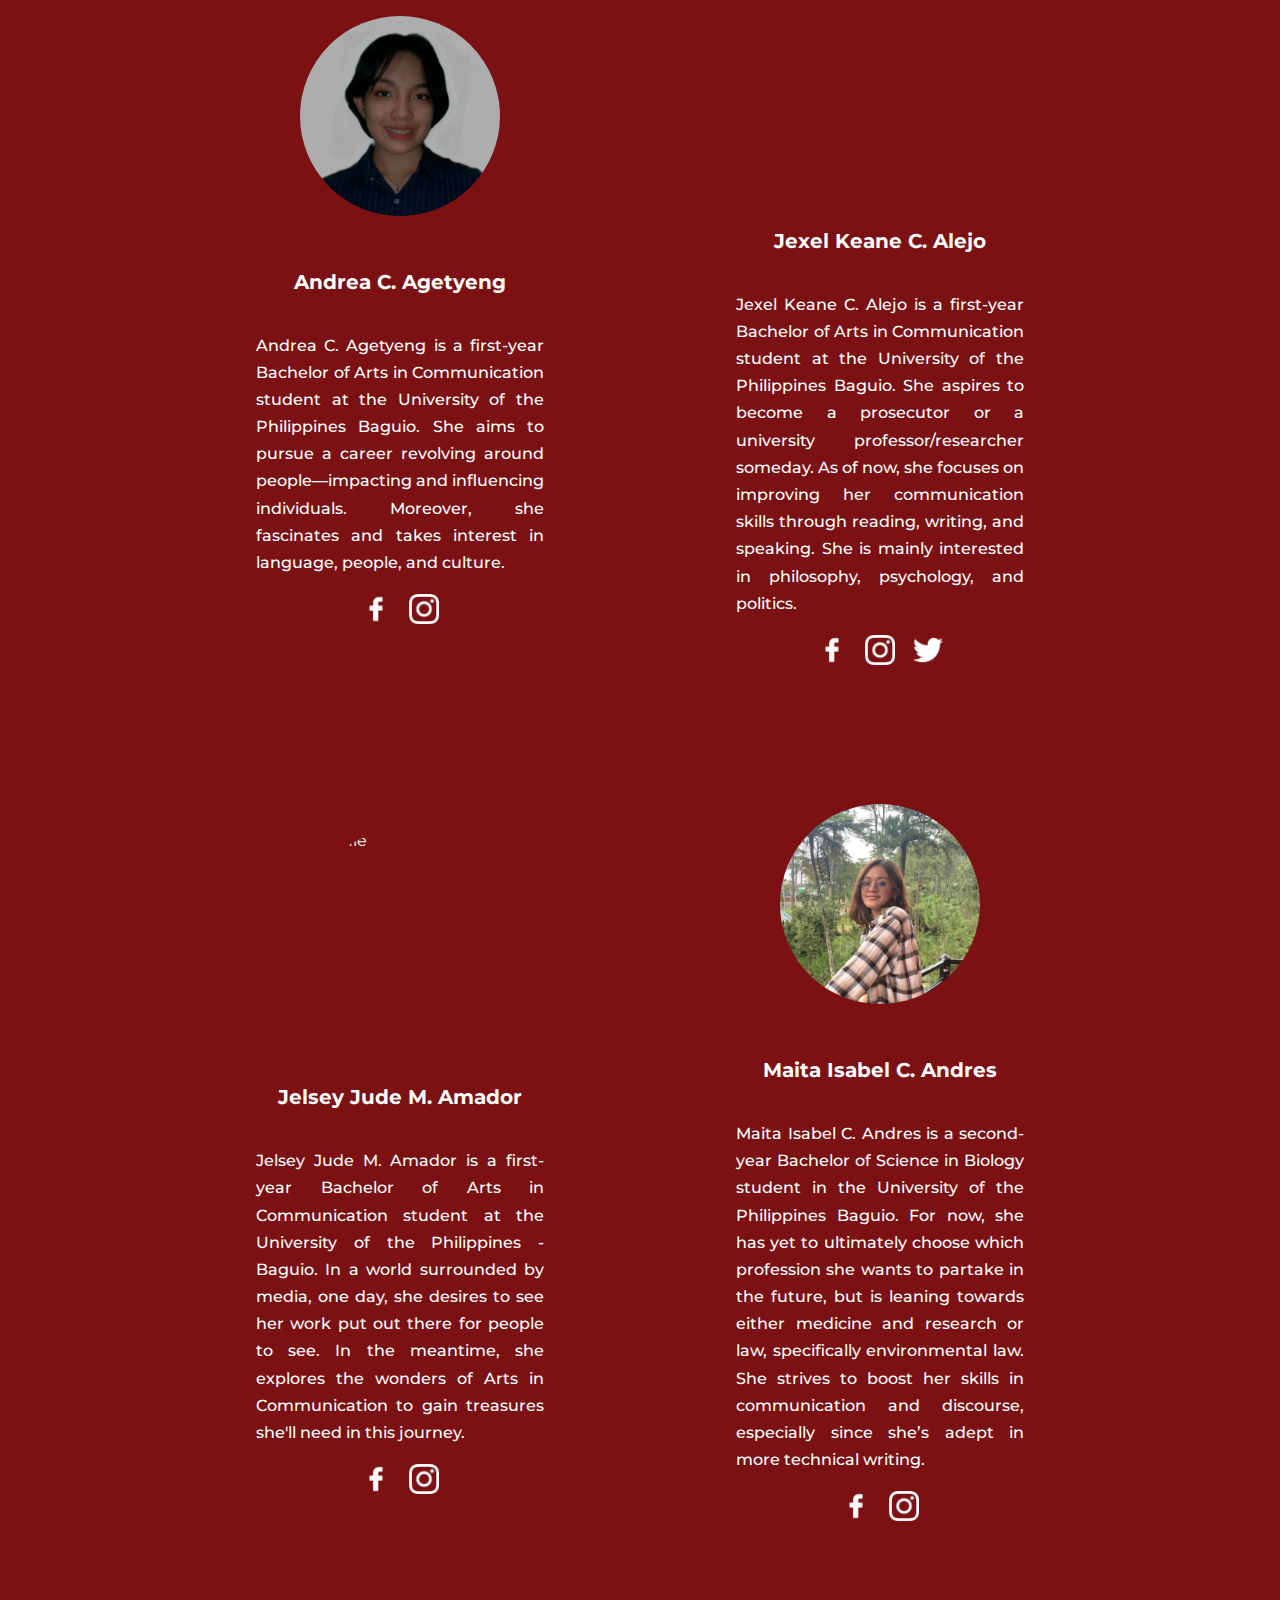
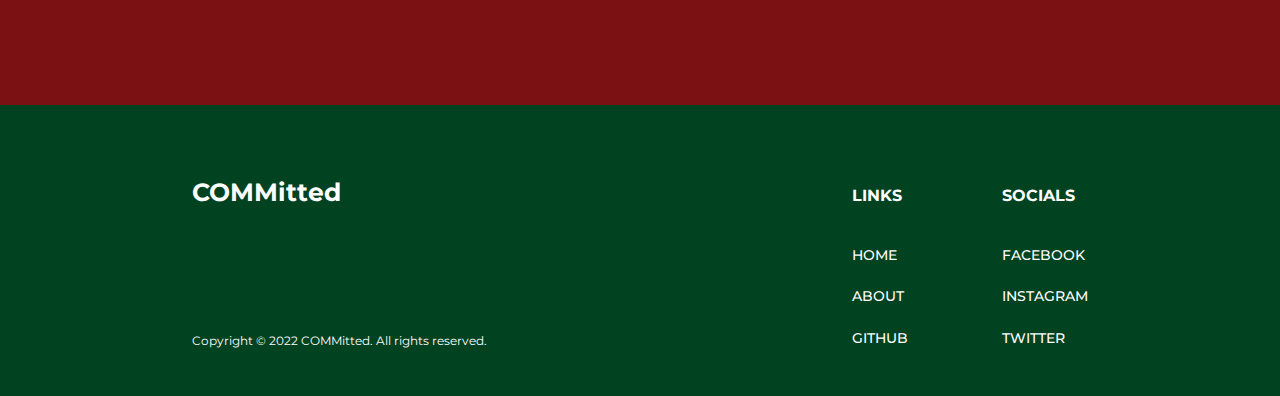
==== commit 44618078: "updated links" ====
--- a/index.html
+++ b/index.html
@@ -21,6 +21,7 @@
                     <a href="#home">HOME</a>
                     <a href="#about">ABOUT</a>
                     <a href="#footer">CONTACT</a>
+                    <a href="https://github.com/D4N13LxD4V1D/COMMitted" target="_blank">GITHUB</a>
                 </div>
 
                 <div class="menu" onClick="onMenuClick(this)">
@@ -31,6 +32,7 @@
                         <a href="#home">HOME</a>
                         <a href="#about">ABOUT</a>
                         <a href="#footer">CONTACT</a>
+                        <a href="https://github.com/D4N13LxD4V1D/COMMitted" target="_blank">GITHUB</a>
                     </div>
                 </div>
             </div>
@@ -283,12 +285,13 @@
                     <h1>LINKS</h1>
                     <a href="#home">HOME</a>
                     <a href="#about">ABOUT</a>
+                    <a href="https://github.com/D4N13LxD4V1D/COMMitted" target="_blank">GITHUB</a>
                 </div>
                 <div class="list">
                     <h1>SOCIALS</h1>
-                    <a href="https://www.facebook.com/">FACEBOOK</a>
-                    <a href="https://www.instagram.com/">INSTAGRAM</a>
-                    <a href="https://twitter.com/">TWITTER</a>
+                    <a href="https://www.facebook.com/D4N13LxD4V1D">FACEBOOK</a>
+                    <a href="https://www.instagram.com/badorskie_">INSTAGRAM</a>
+                    <a href="https://twitter.com/badorskie_">TWITTER</a>
                 </div>
             </div>
         </div>
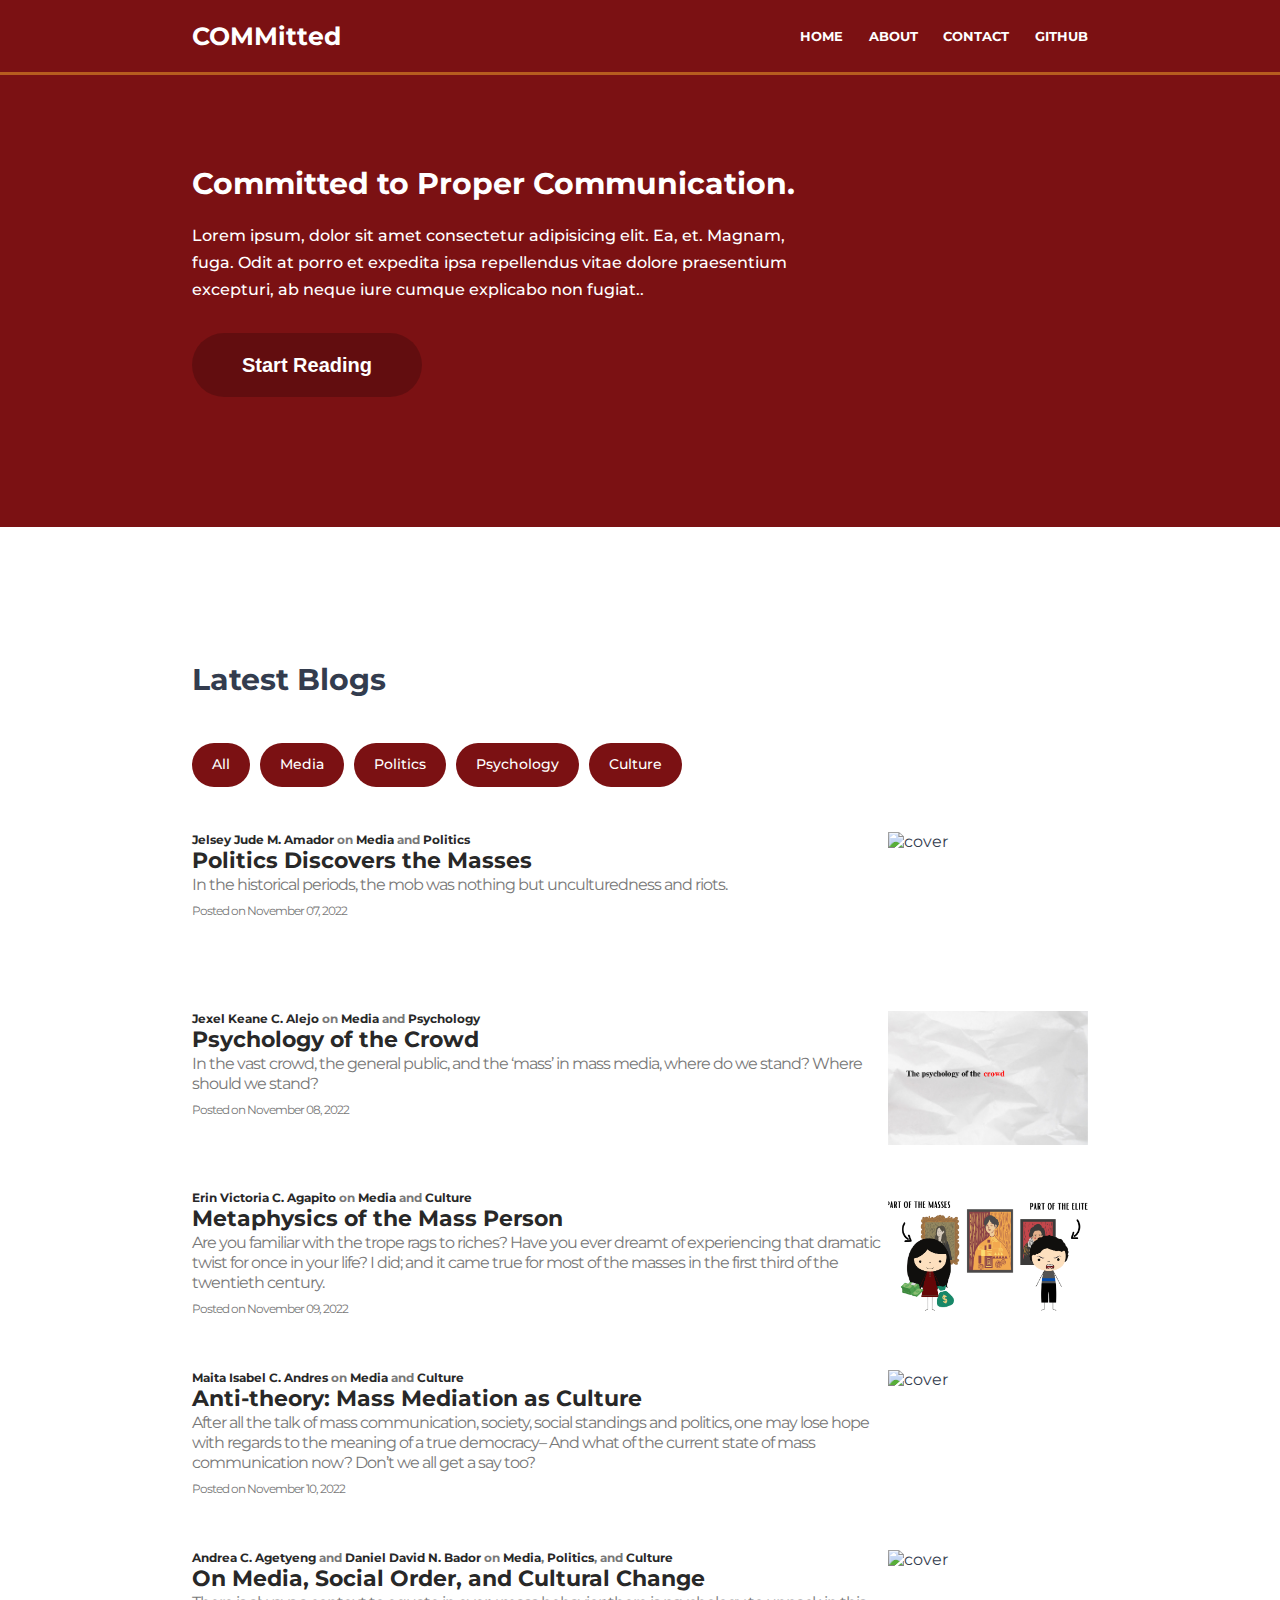
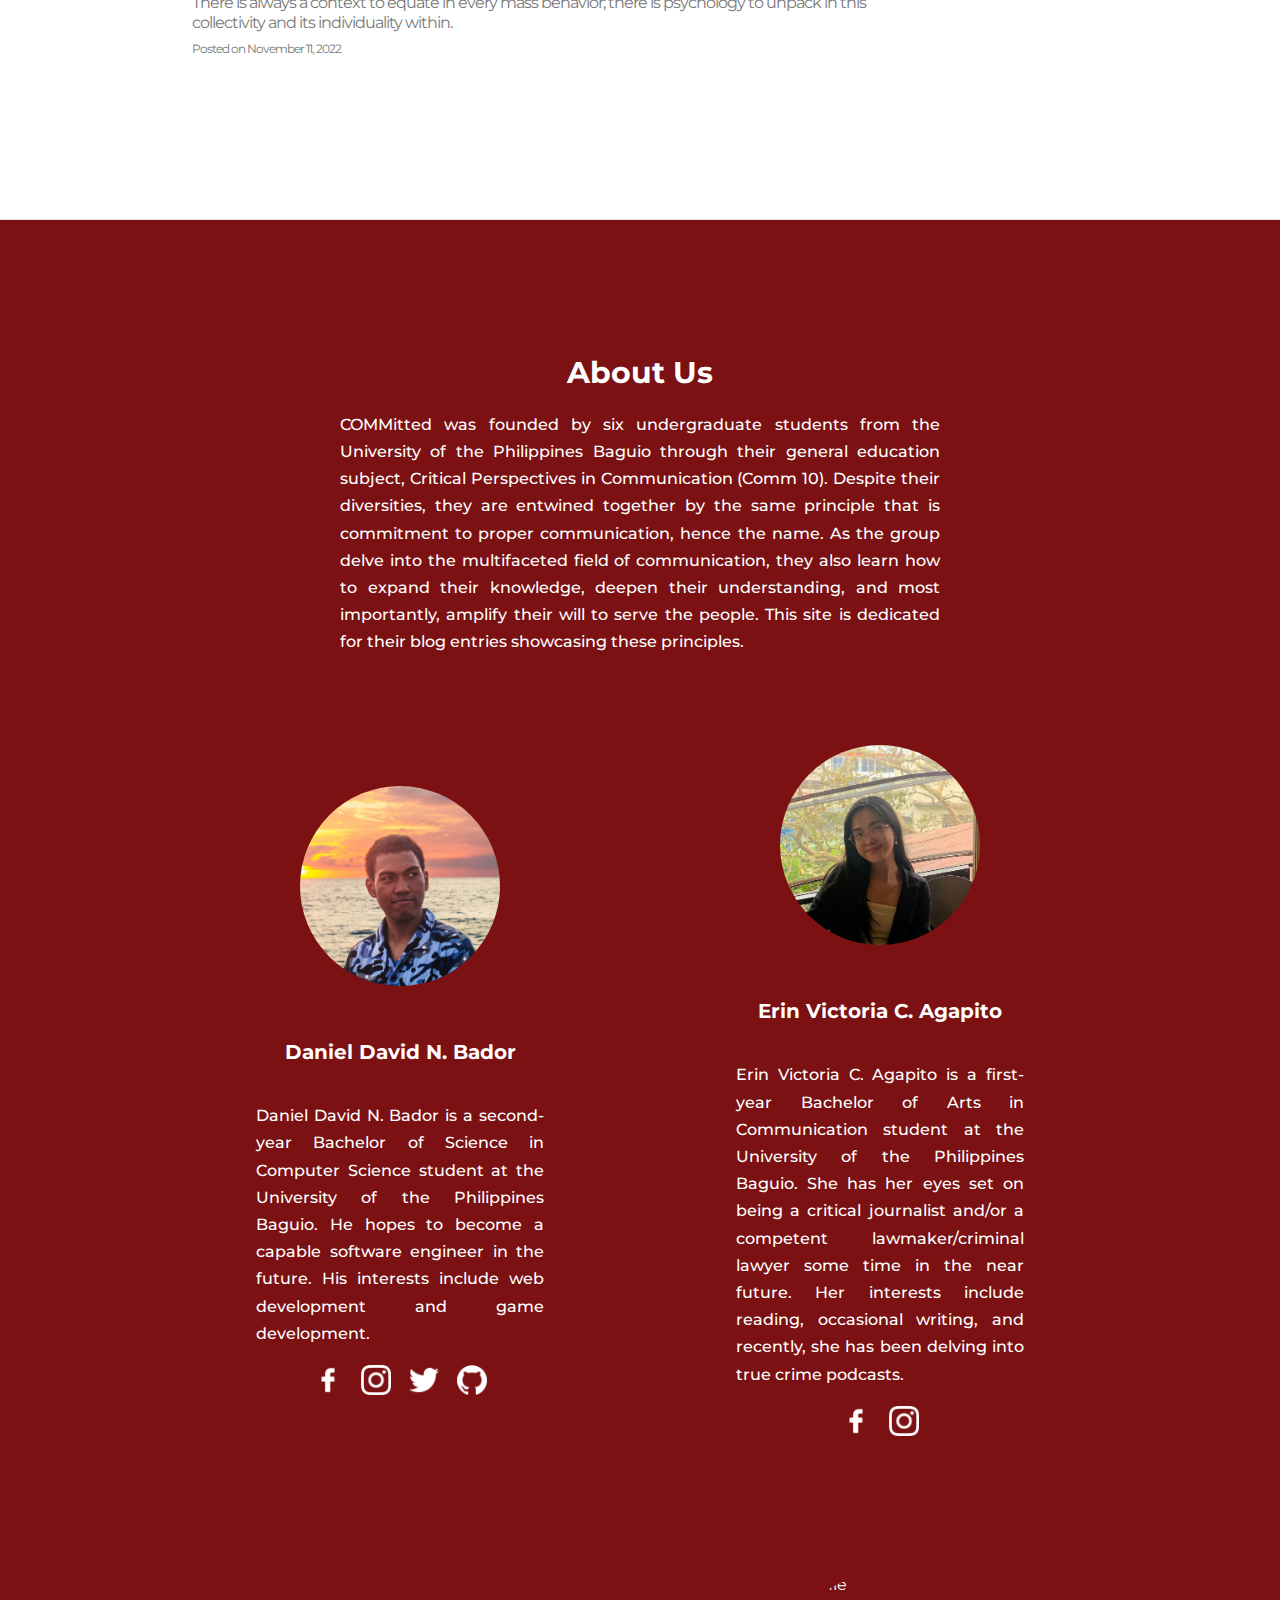
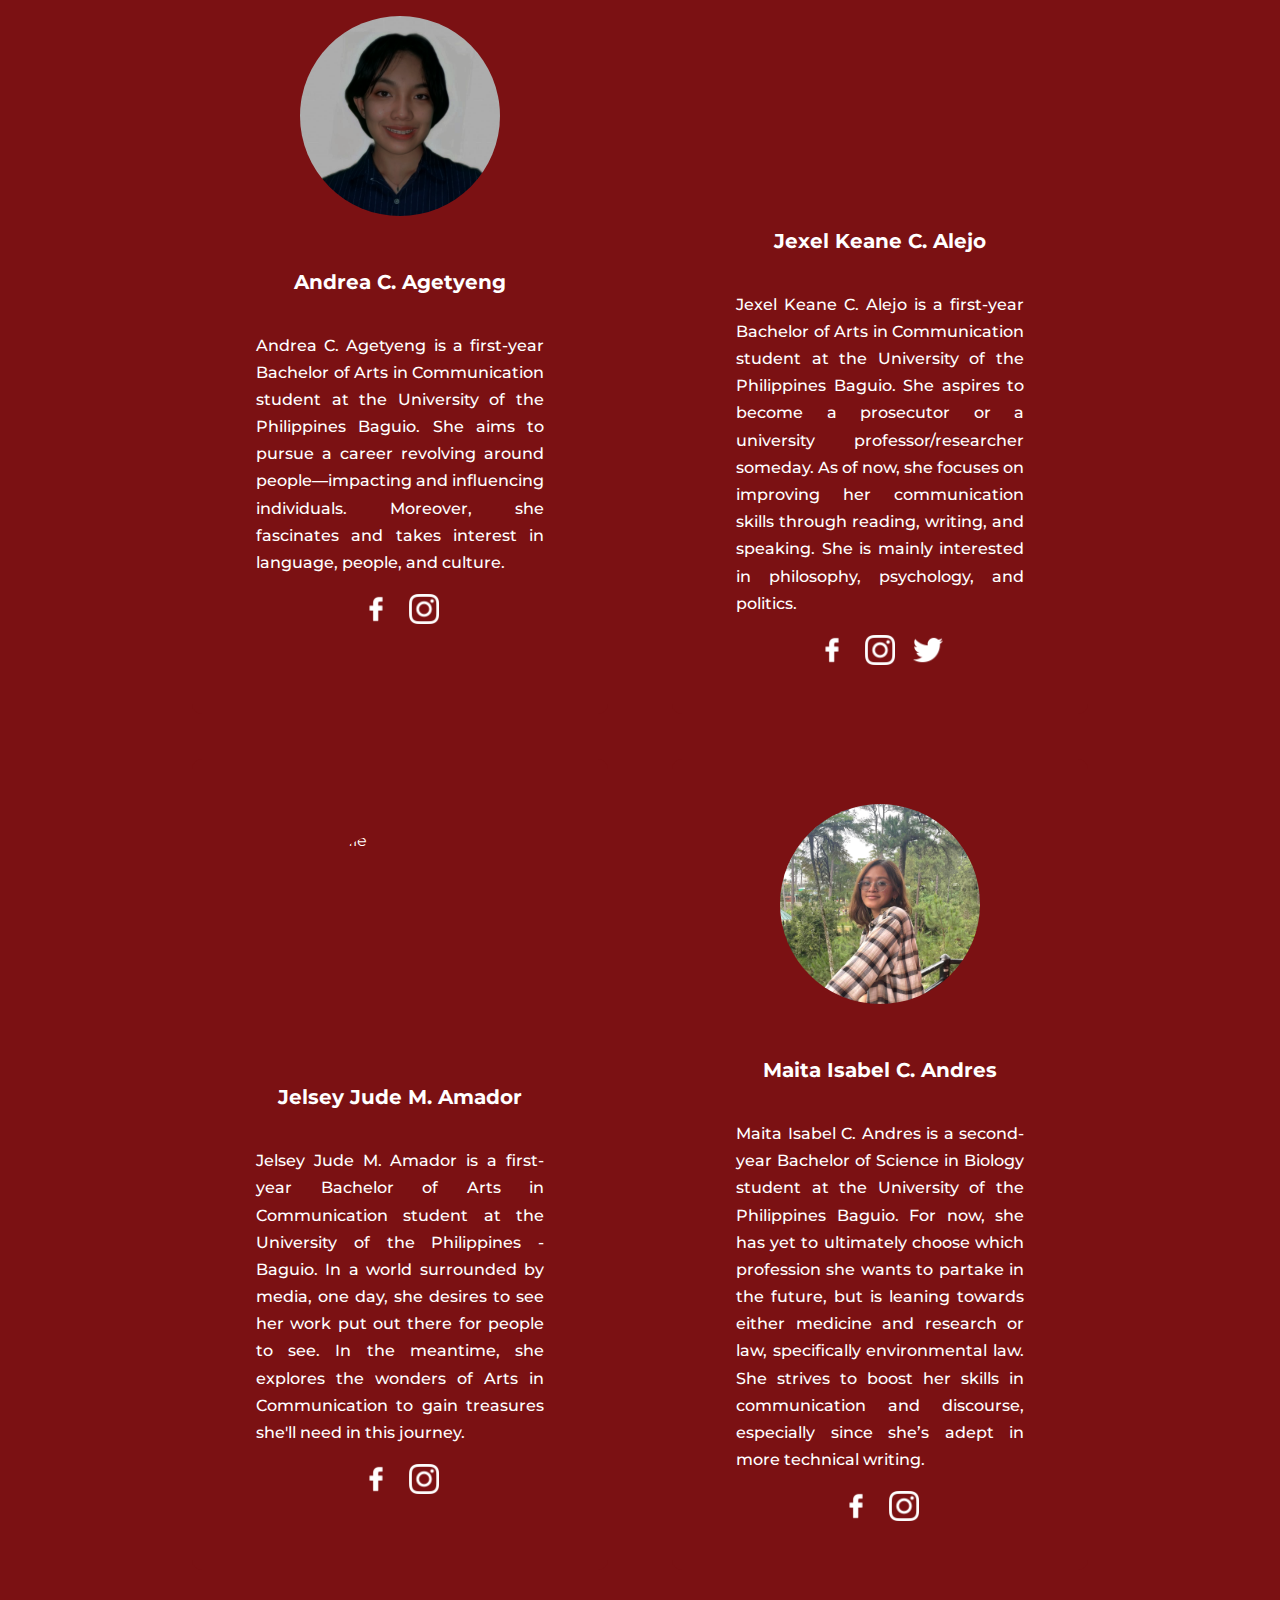
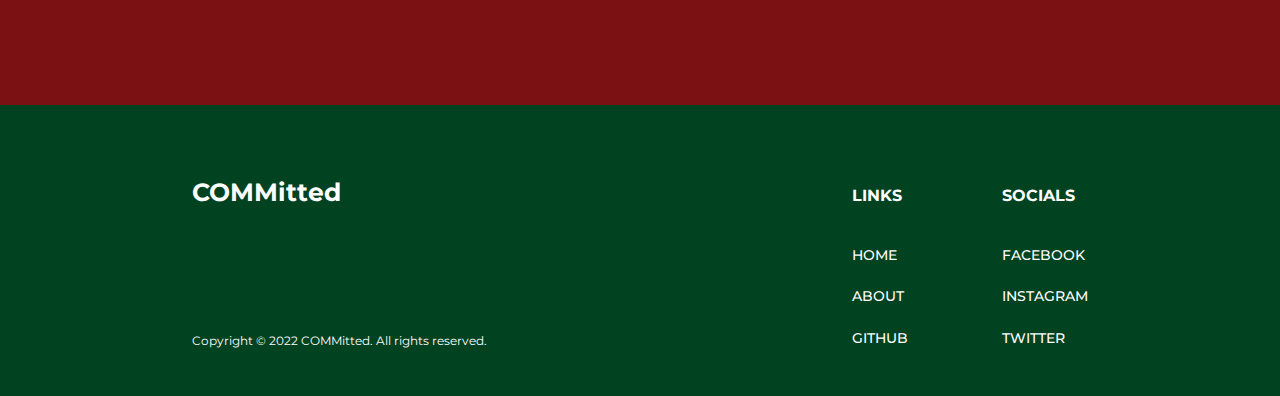
==== commit 0eb3da1c: "fixed profile grammars" ====
--- a/index.html
+++ b/index.html
@@ -63,7 +63,7 @@
                 <div class="tag" onclick="filterBlogs('Culture')">Culture</div>
             </div>
             <div class="blog-post">
-                <img class="cover" src="img/cover1.gif" alt="cover" onclick='showModal("pages/blog1.html")' />
+                <img class="cover" src="img/cover1.png" alt="cover" onclick='showModal("pages/blog1.html")' />
                 <div class="content">
                     <div class="category">
                         <span class="author" onclick="gotoAuthor('Jelsey')">Jelsey Jude M. Amador</span> on
@@ -258,7 +258,7 @@
                     <img src="img/Maita Isabel C. Andres.jpg" alt="profile" />
                     <div class="name">Maita Isabel C. Andres</div>
                     <div class="info">
-                        Maita Isabel C. Andres is a second-year Bachelor of Science in Biology student in the University
+                        Maita Isabel C. Andres is a second-year Bachelor of Science in Biology student at the University
                         of the Philippines Baguio. For now, she has yet to ultimately choose which profession she
                         wants to partake in the future, but is leaning towards either medicine and research or law,
                         specifically environmental law. She strives to boost her skills in communication and discourse,
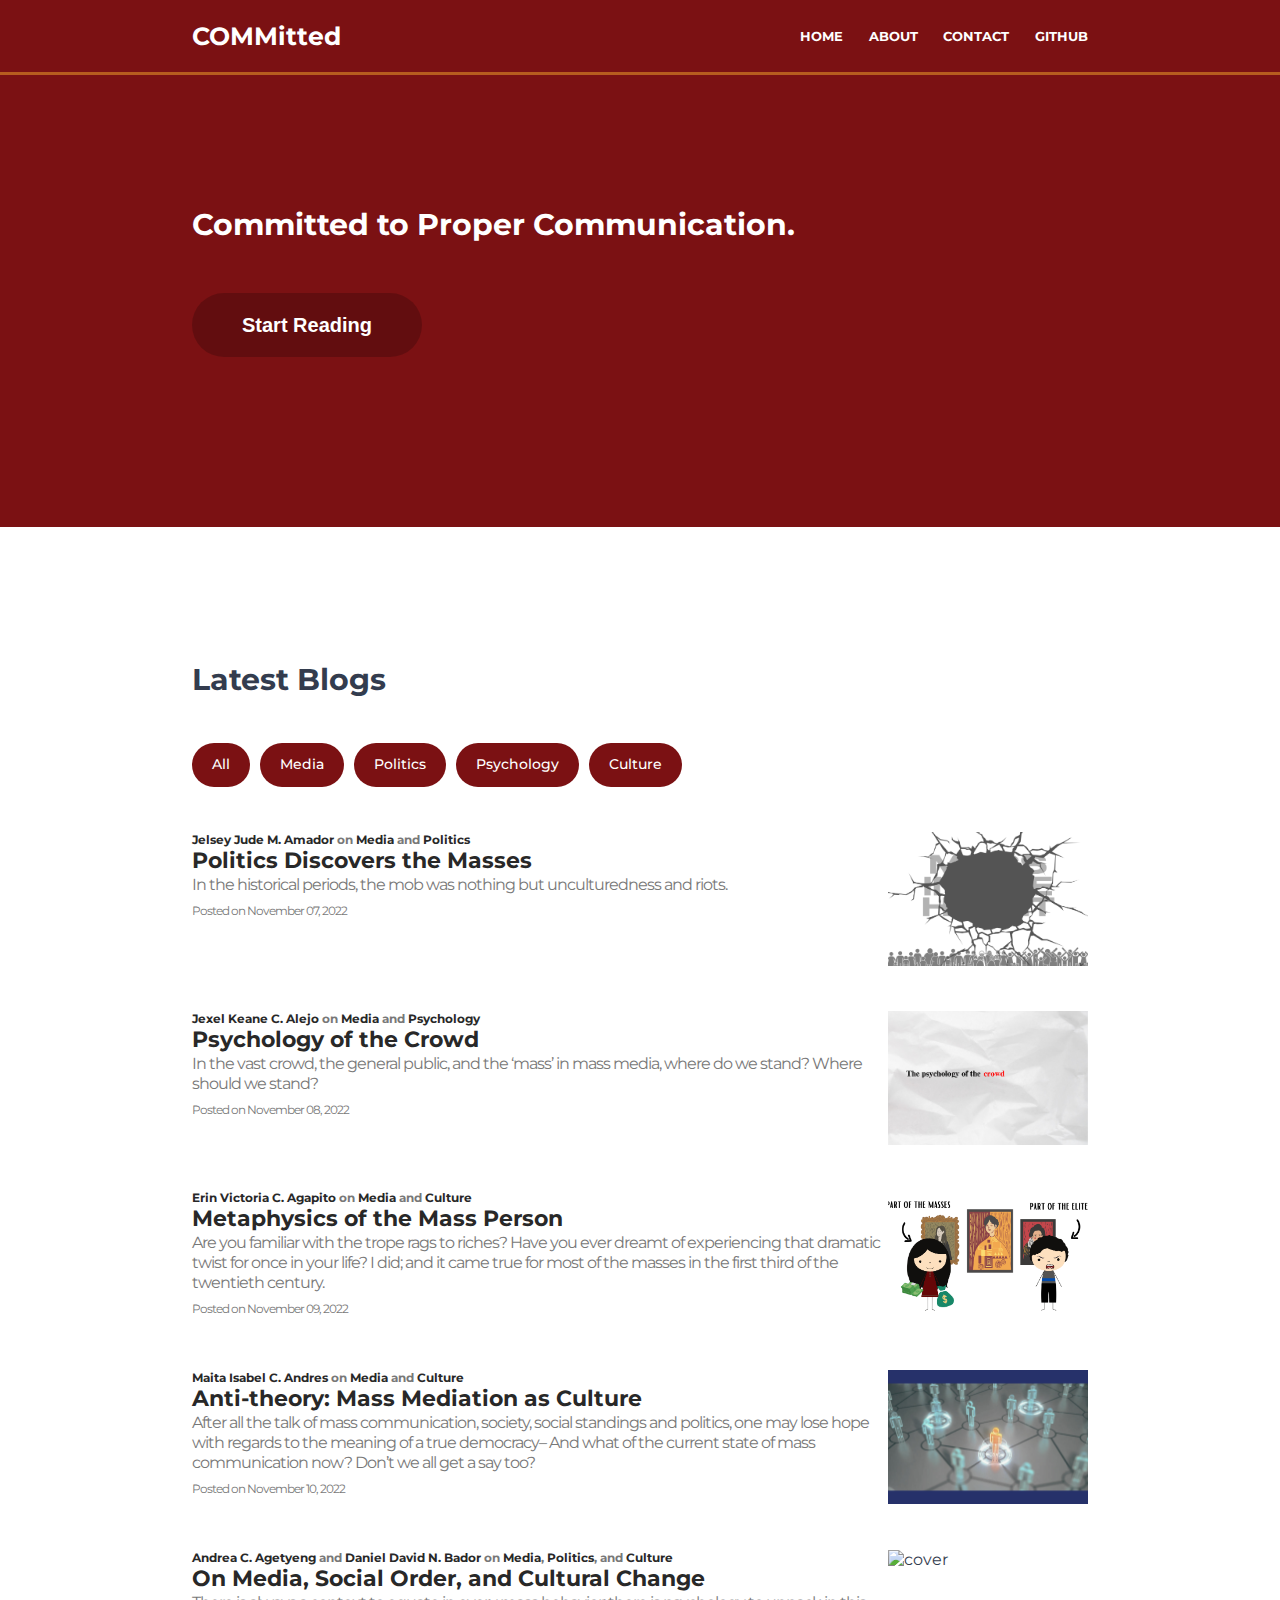
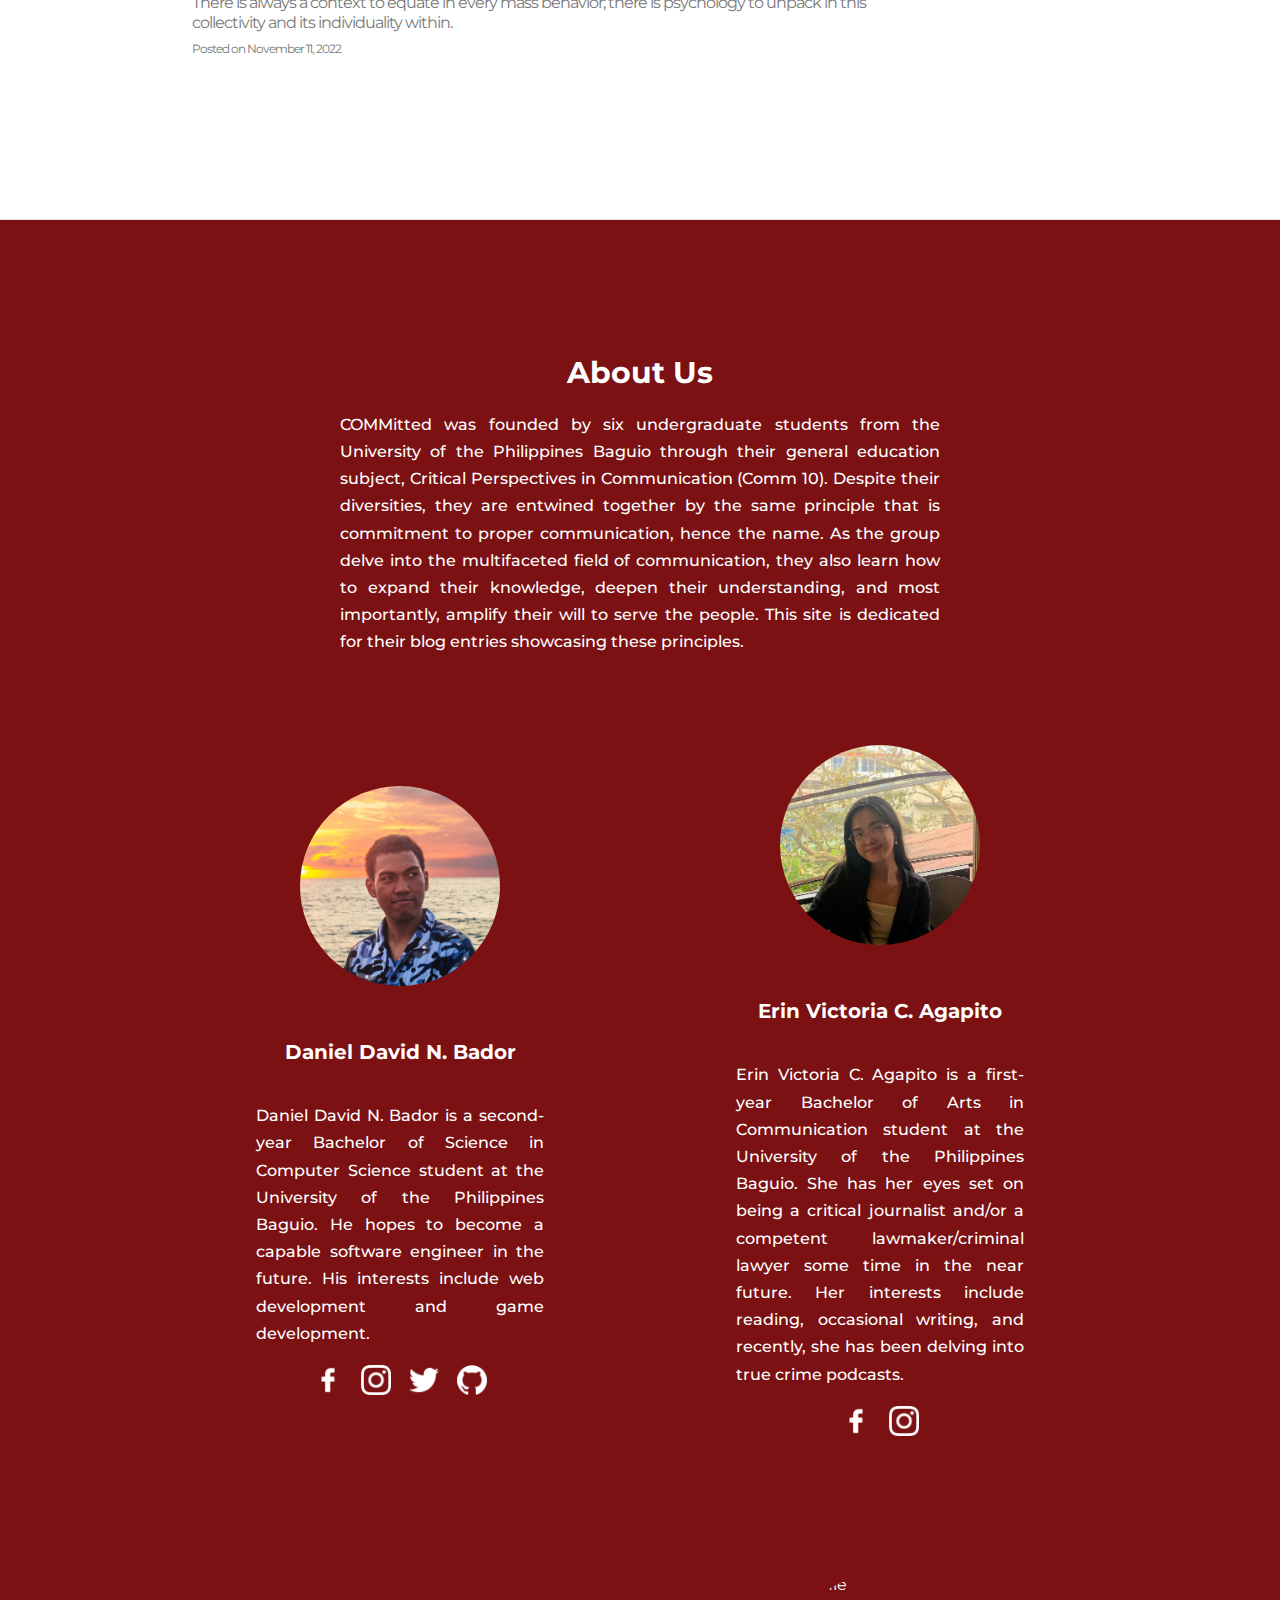
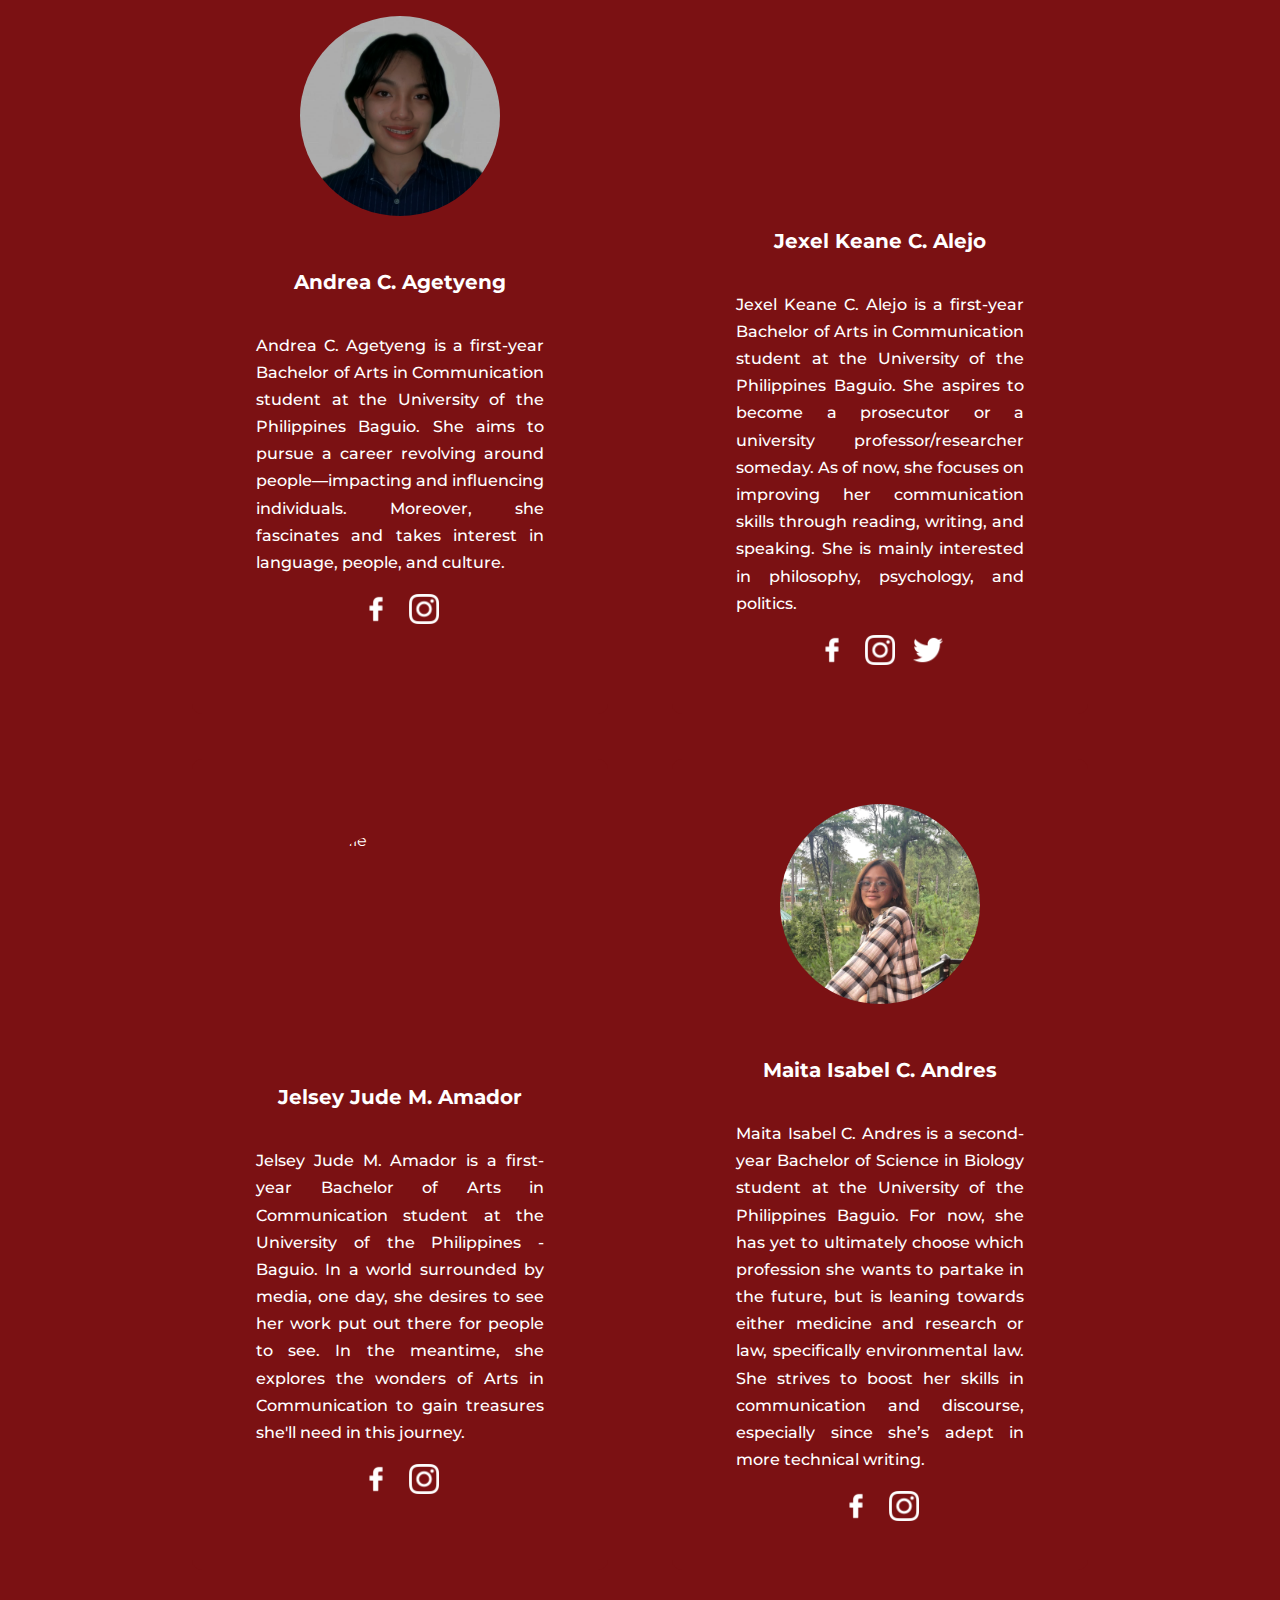
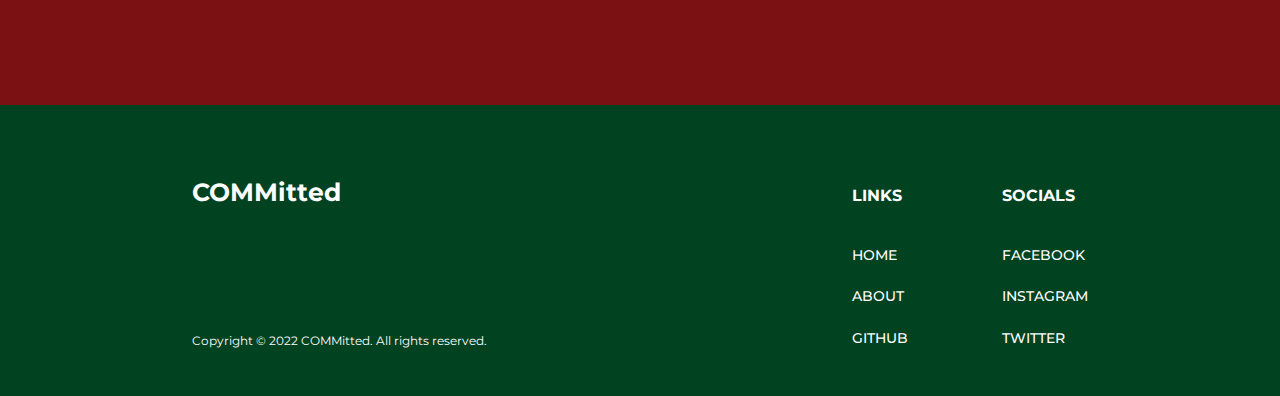
==== commit 071f594f: "removed subtitle" ====
--- a/index.html
+++ b/index.html
@@ -42,10 +42,7 @@
 
         <div id="home" class="hero-section">
             <h1>Committed to Proper Communication.</h1>
-            <p>Lorem ipsum, dolor sit amet consectetur adipisicing elit. Ea, et. Magnam, fuga. Odit at
-                porro et expedita ipsa repellendus vitae dolore praesentium excepturi, ab neque iure cumque
-                explicabo
-                non fugiat..</p>
+            <p></p>
             <button onclick="location.href='#blog'">Start Reading</button>
         </div>
 
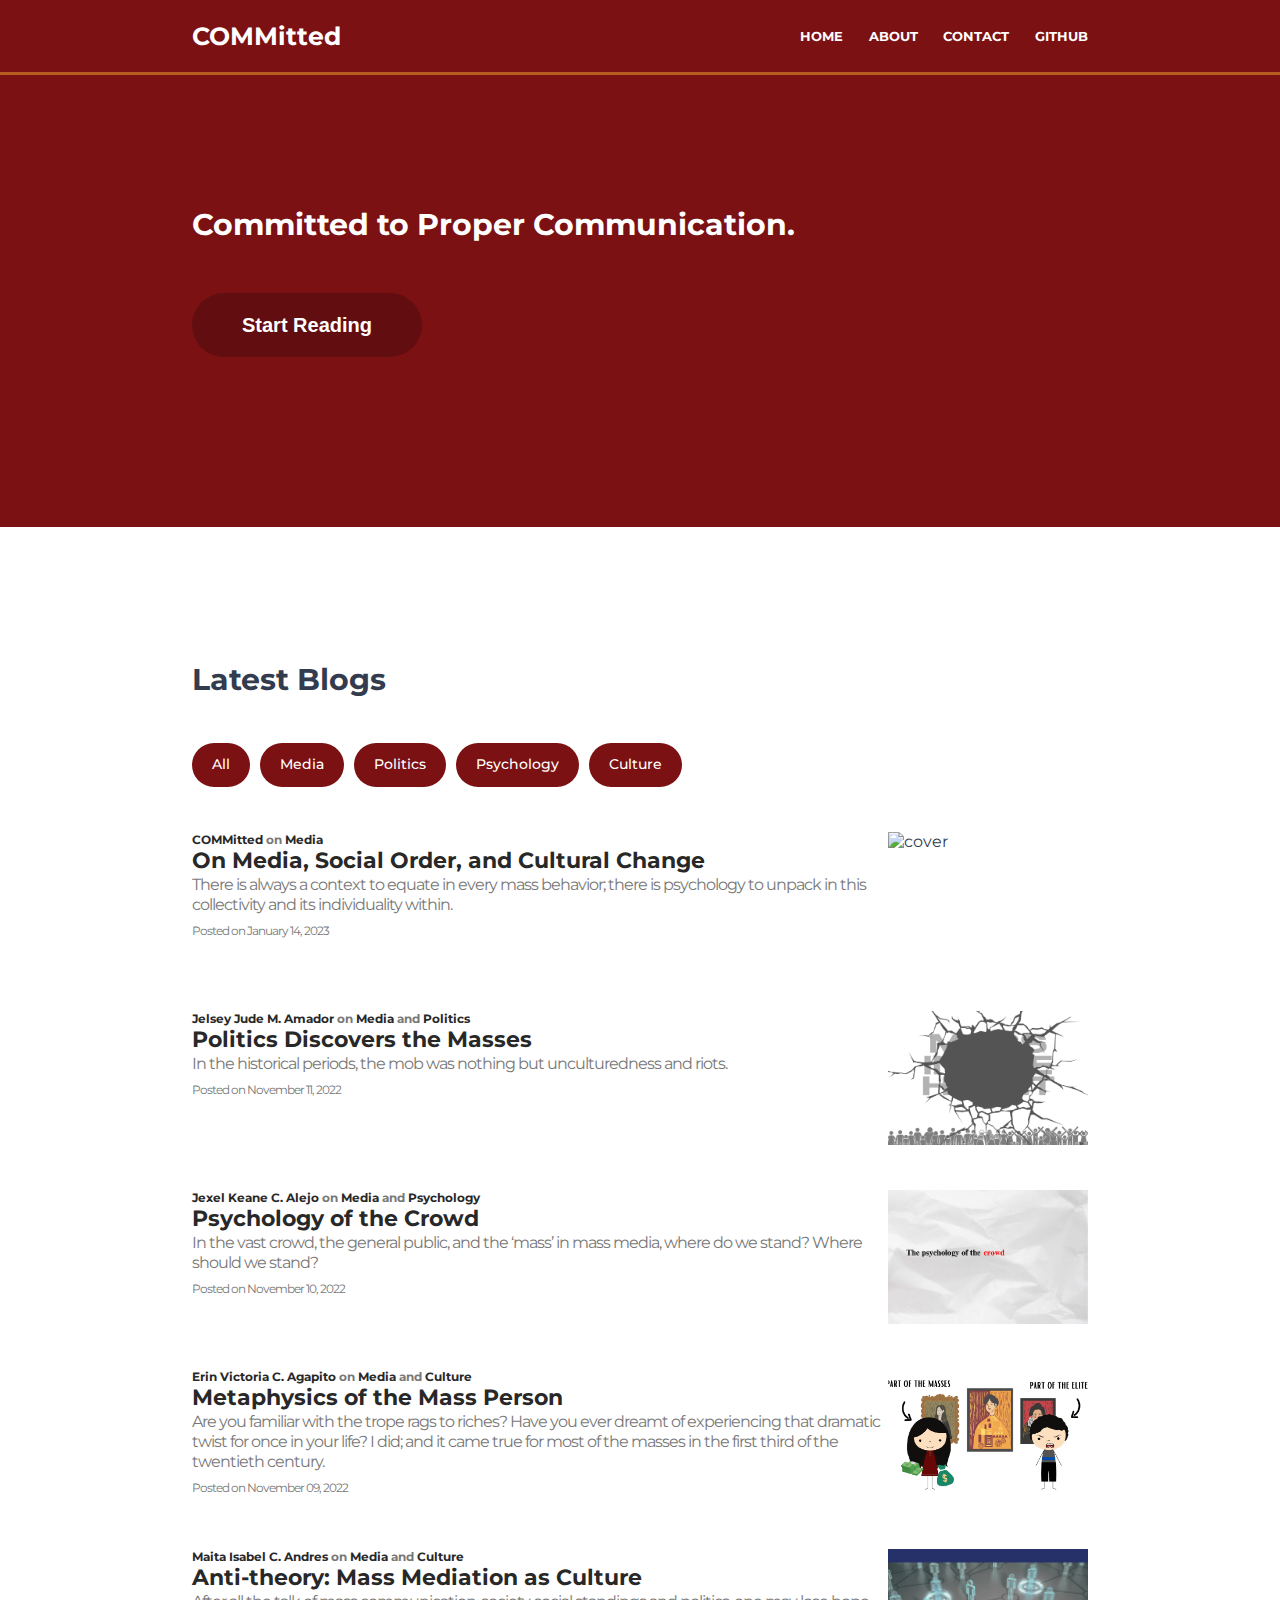
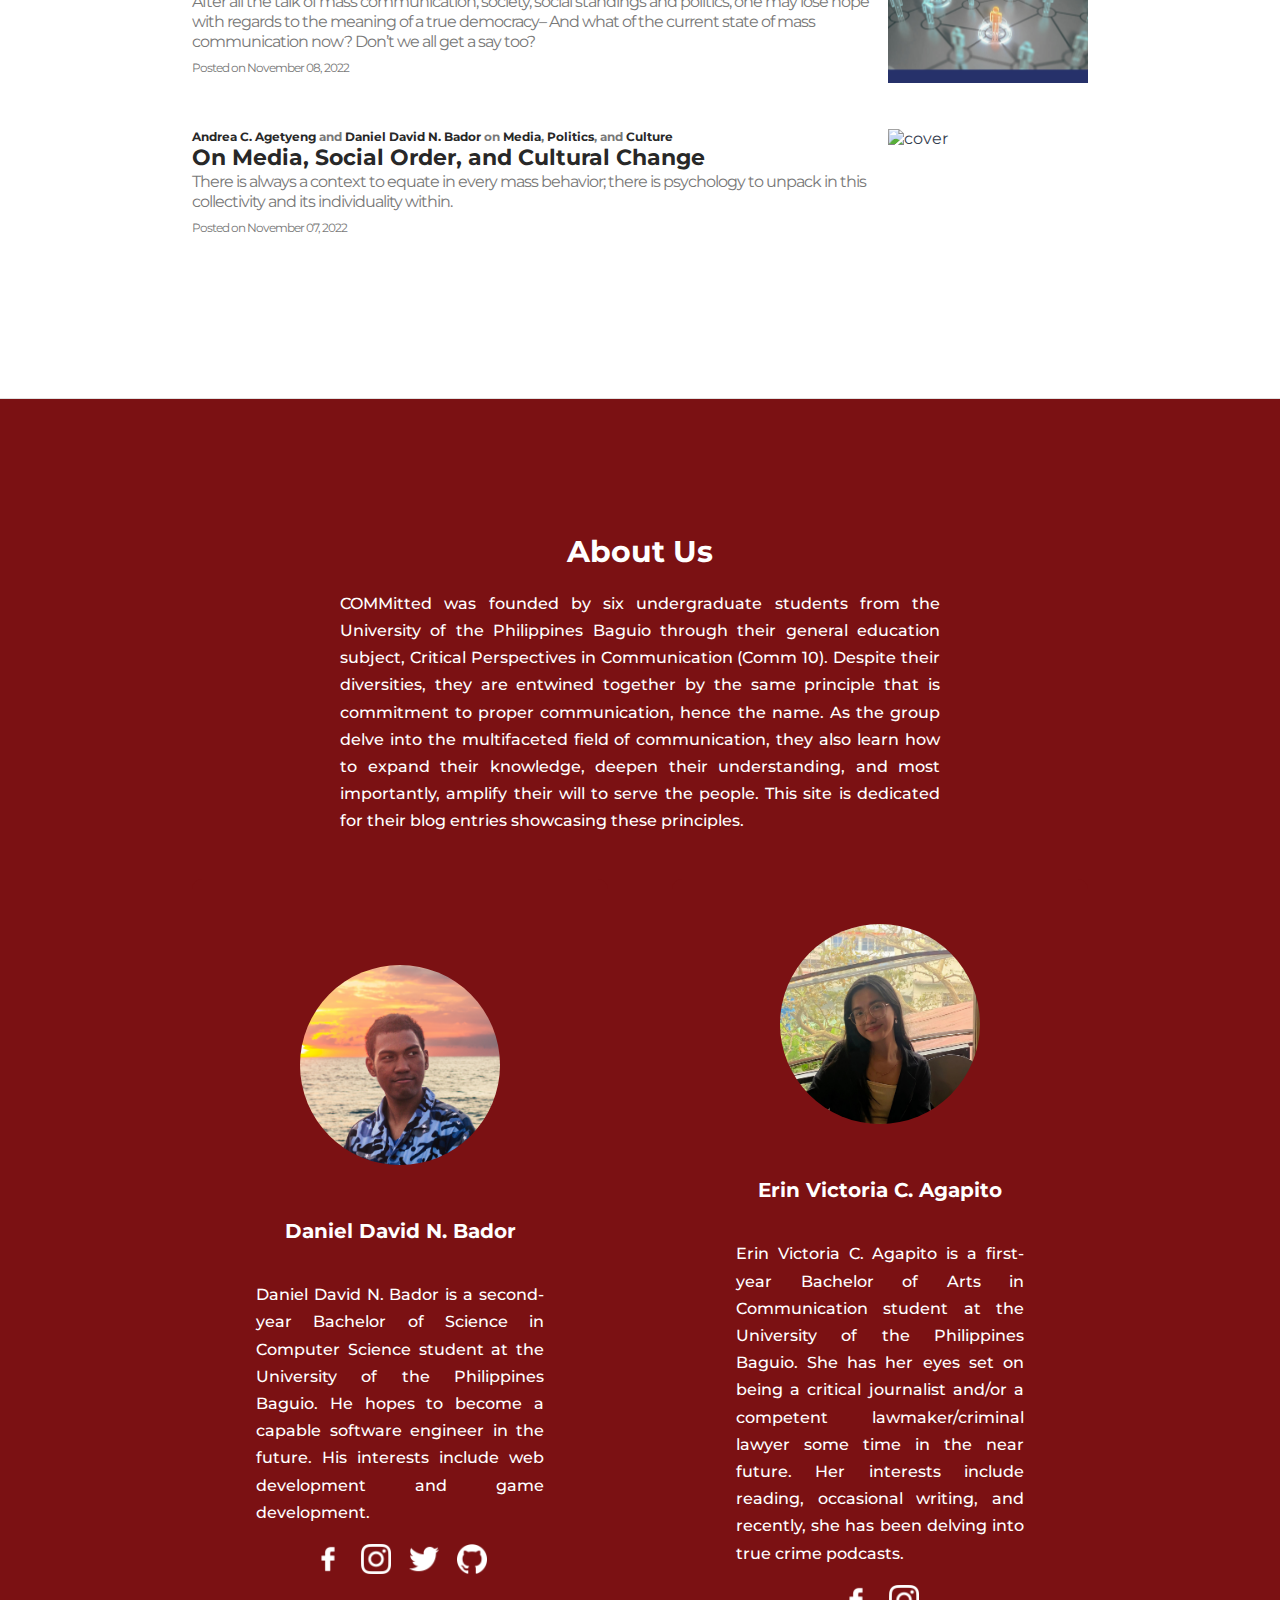
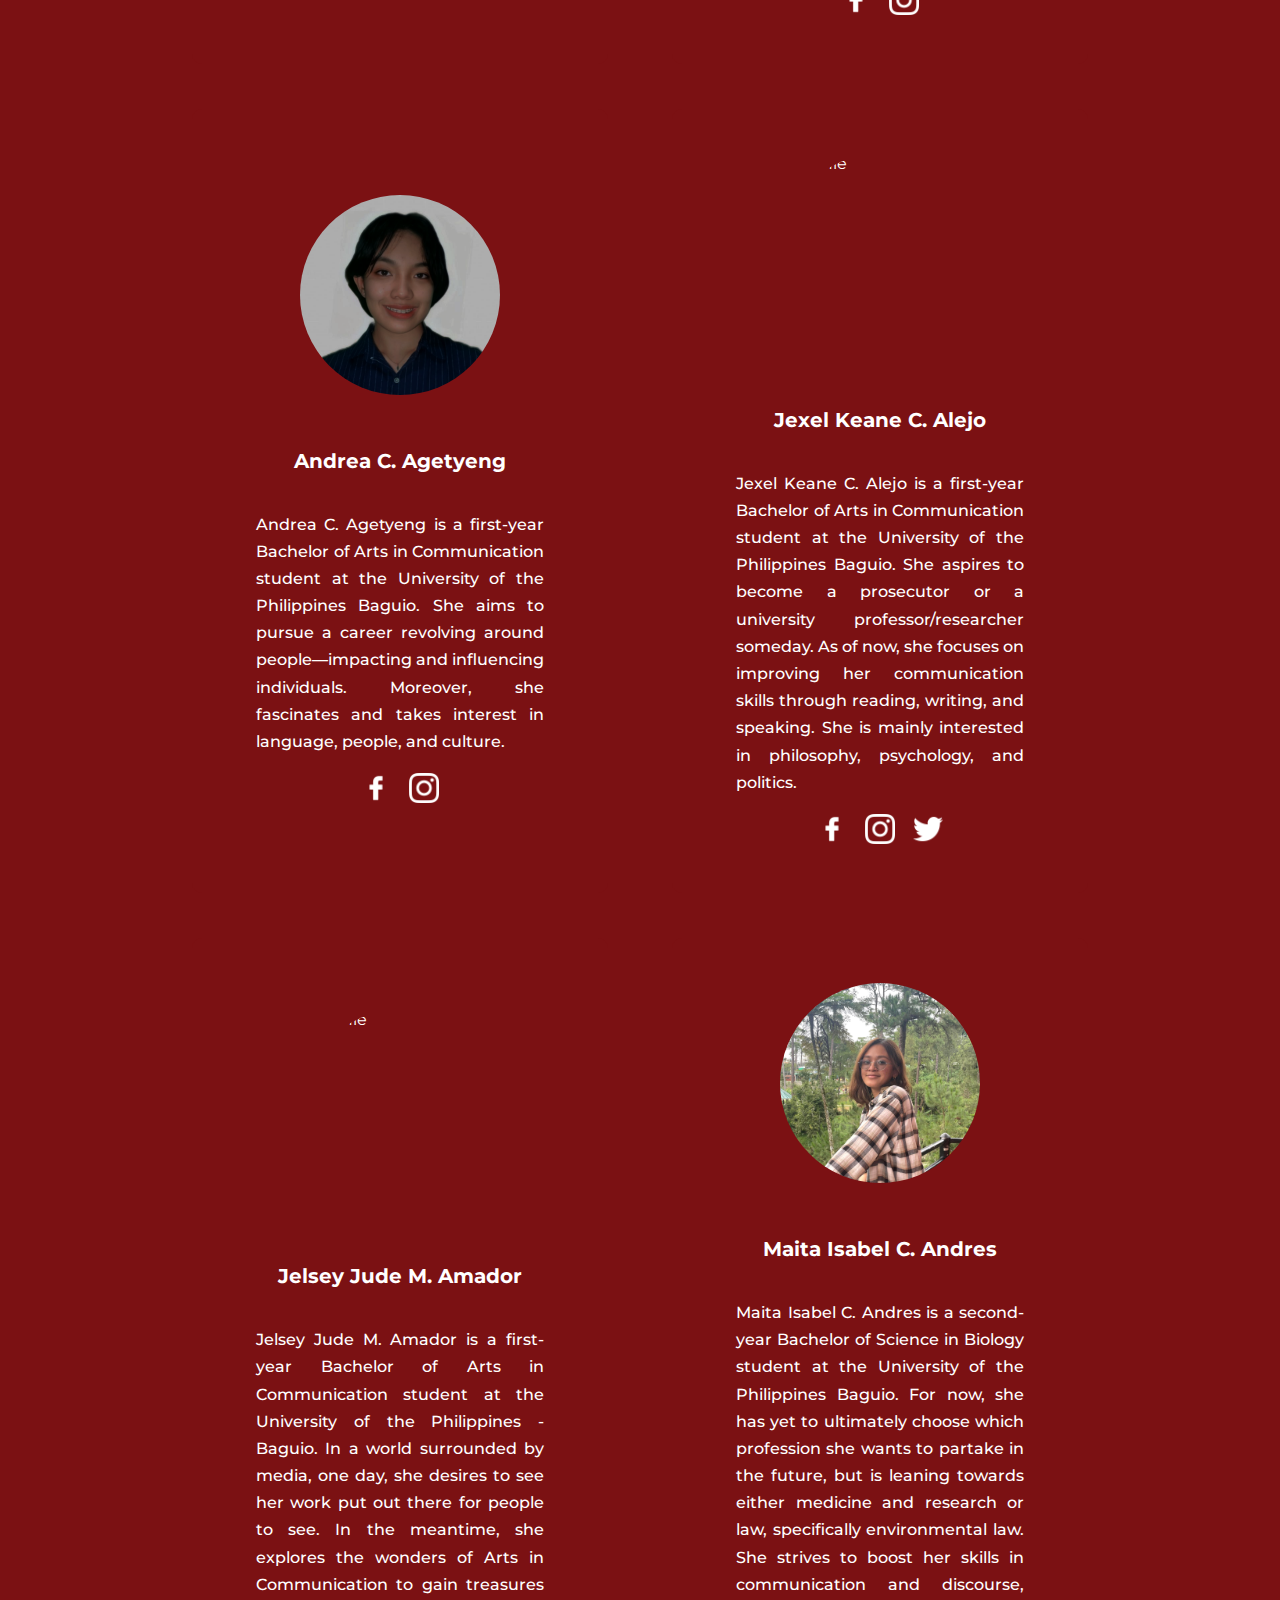
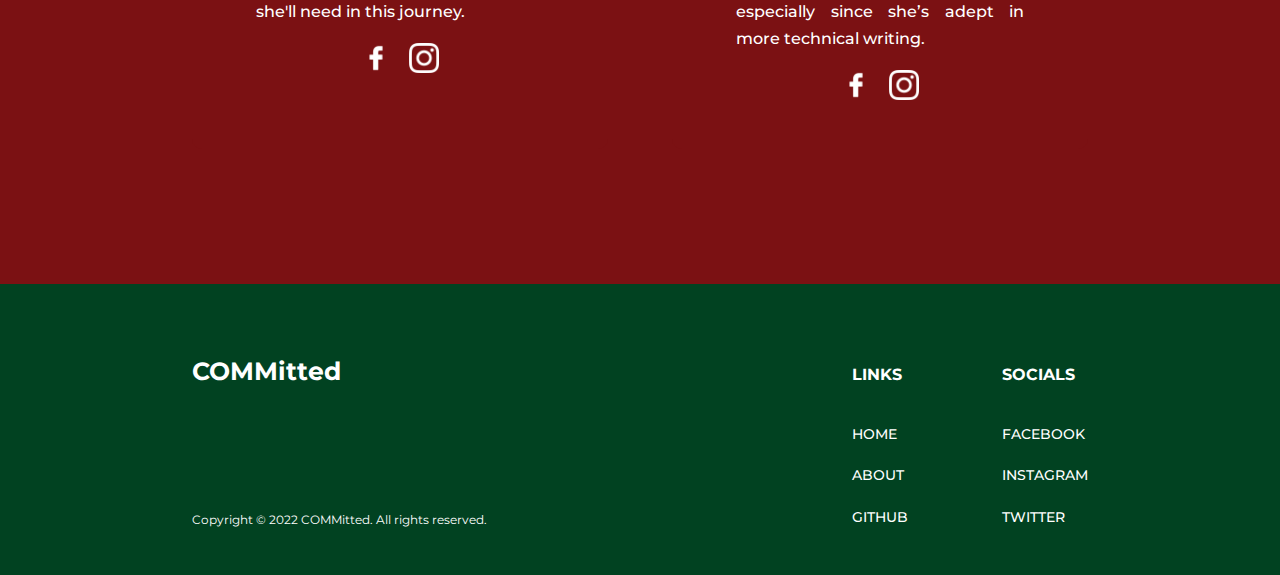
==== commit e219330d: "updated dates" ====
--- a/index.html
+++ b/index.html
@@ -60,6 +60,22 @@
                 <div class="tag" onclick="filterBlogs('Culture')">Culture</div>
             </div>
             <div class="blog-post">
+                <img class="cover" src="img/cover6.png" alt="cover" onclick='showModal("pages/blog6.html")' />
+                <div class="content">
+                    <div class="category">
+                        <span class="author" onclick="gotoAuthor('about')">COMMitted</span> on
+                        <span class="tag" onclick="filterBlogs('Media')">Media</span>
+                    </div>
+                    <div class="title" onclick='showModal("pages/blog6.html")'>On Media, Social Order, and Cultural
+                        Change
+                    </div>
+                    <div class="subtitle">There is always a context to equate in every mass behavior; there is
+                        psychology to unpack in this collectivity and its individuality within.
+                    </div>
+                    <div class="date-published">Posted on January 14, 2023</div>
+                </div>
+            </div>
+            <div class="blog-post">
                 <img class="cover" src="img/cover1.png" alt="cover" onclick='showModal("pages/blog1.html")' />
                 <div class="content">
                     <div class="category">
@@ -71,7 +87,7 @@
                     </div>
                     <div class="subtitle">In the historical periods, the mob was nothing but unculturedness and riots.
                     </div>
-                    <div class="date-published">Posted on November 07, 2022</div>
+                    <div class="date-published">Posted on November 11, 2022</div>
                 </div>
                 <div class="line-break"></div>
             </div>
@@ -88,7 +104,7 @@
                     <div class="subtitle">In the vast crowd, the general public, and the ‘mass’ in mass media, where do
                         we stand? Where should we stand?
                     </div>
-                    <div class="date-published">Posted on November 08, 2022</div>
+                    <div class="date-published">Posted on November 10, 2022</div>
                 </div>
                 <div class="line-break"></div>
             </div>
@@ -124,7 +140,7 @@
                         politics, one may lose hope with regards to the meaning of a true democracy– And what of the
                         current state of mass communication now? Don’t we all get a say too?
                     </div>
-                    <div class="date-published">Posted on November 10, 2022</div>
+                    <div class="date-published">Posted on November 08, 2022</div>
                 </div>
                 <div class="line-break"></div>
             </div>
@@ -144,7 +160,7 @@
                     <div class="subtitle">There is always a context to equate in every mass behavior; there is
                         psychology to unpack in this collectivity and its individuality within.
                     </div>
-                    <div class="date-published">Posted on November 11, 2022</div>
+                    <div class="date-published">Posted on November 07, 2022</div>
                 </div>
             </div>
         </div>
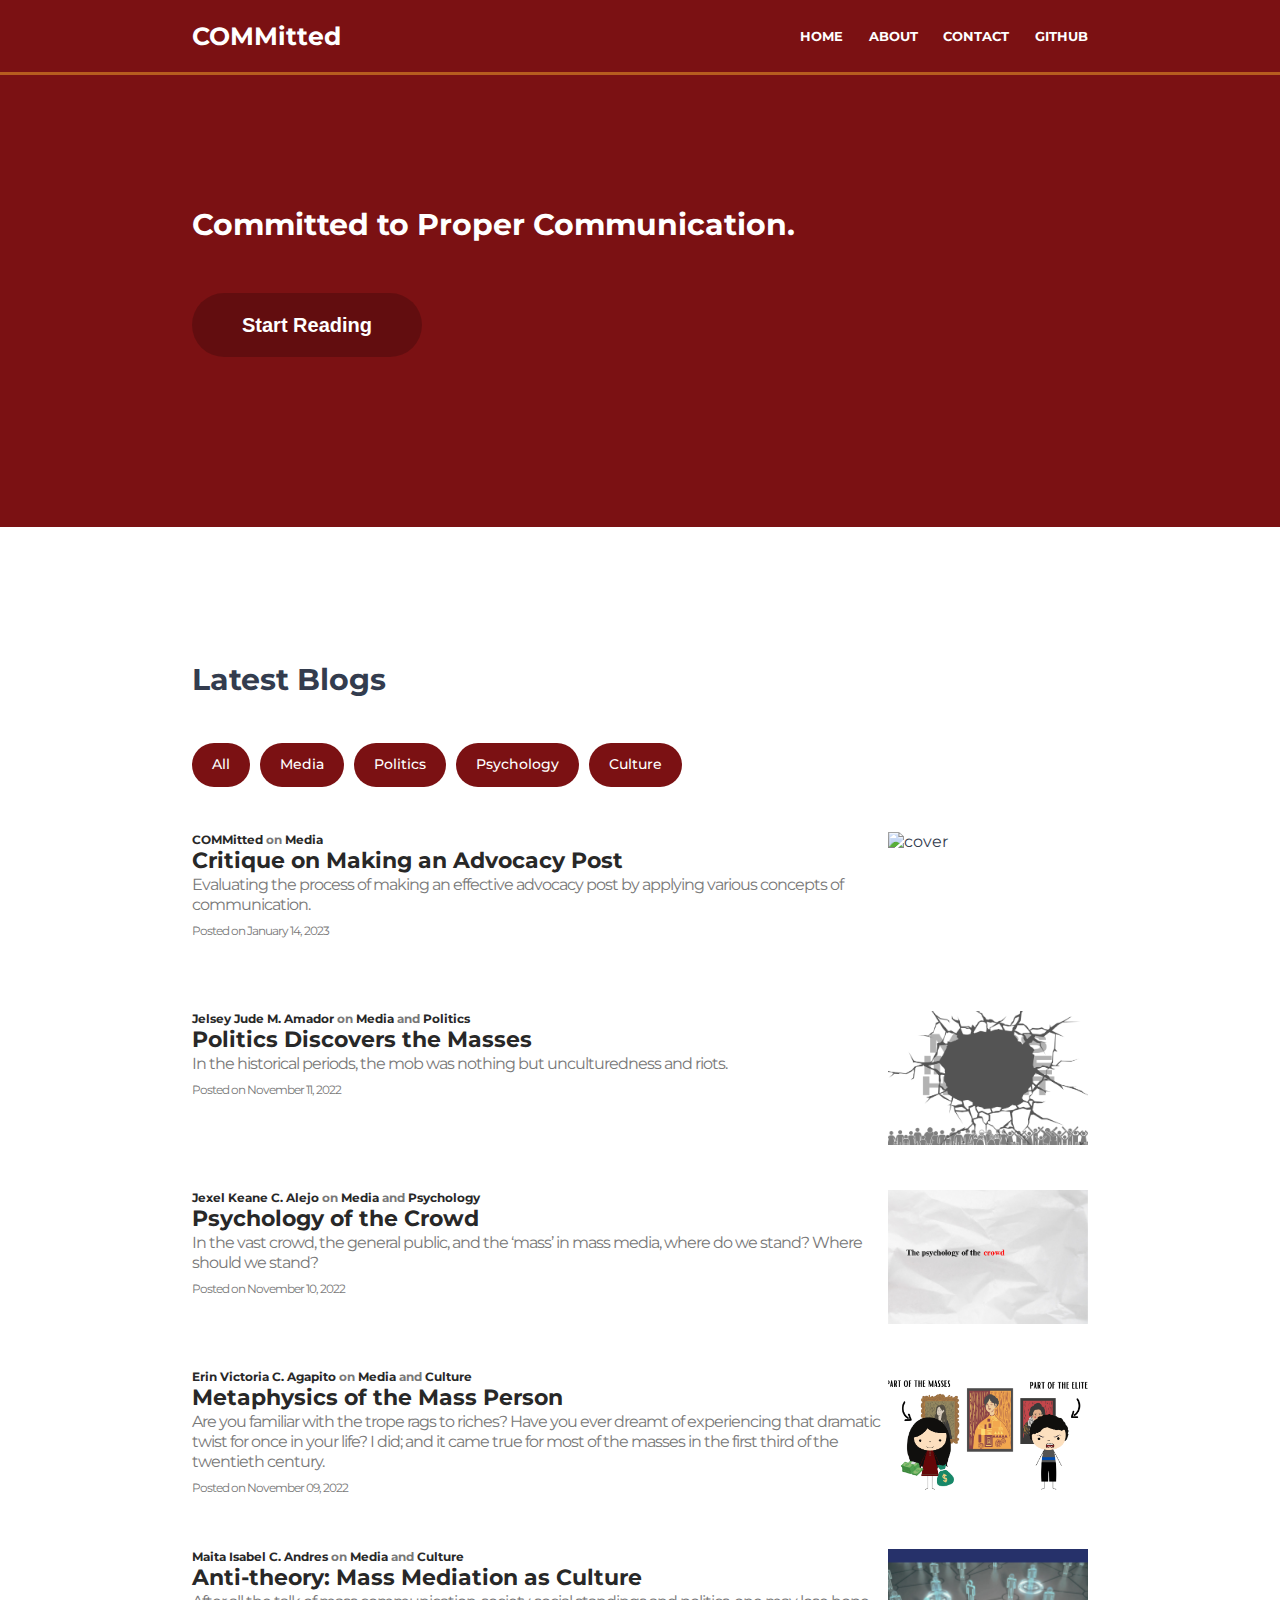
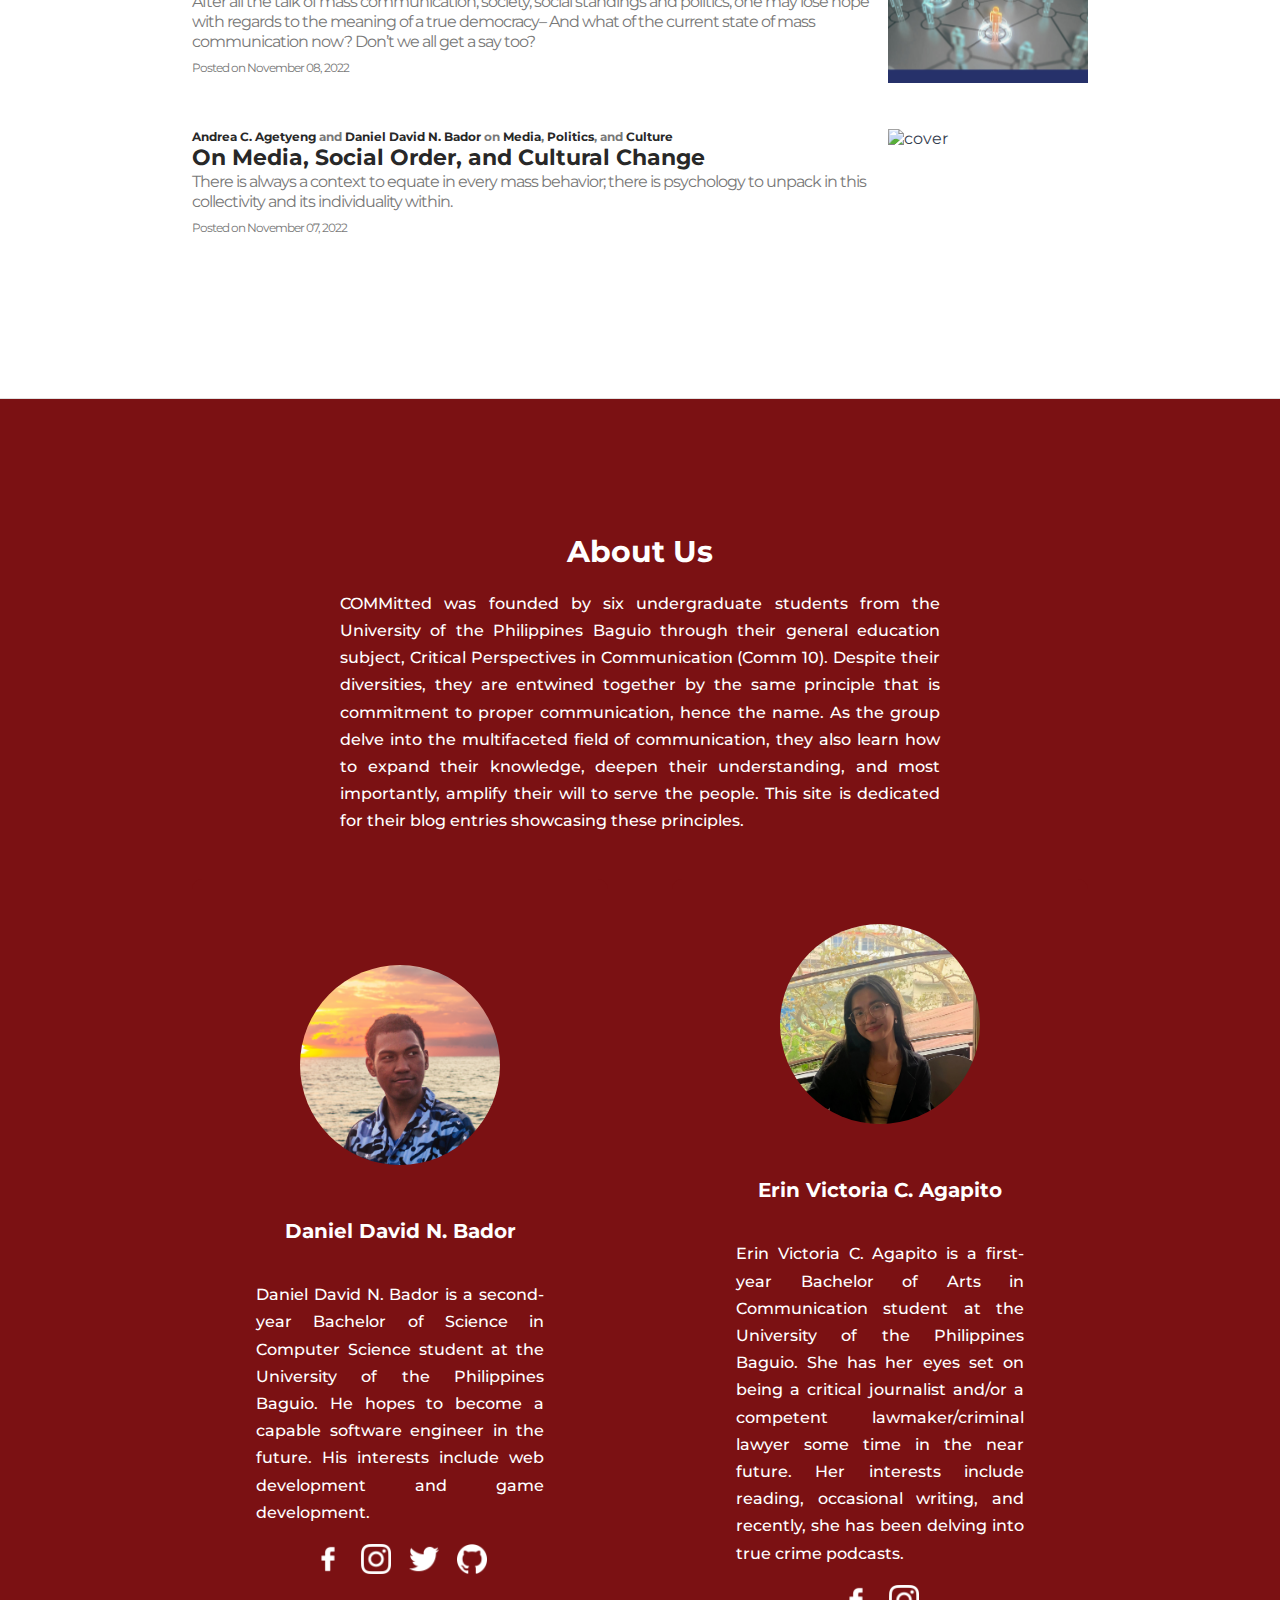
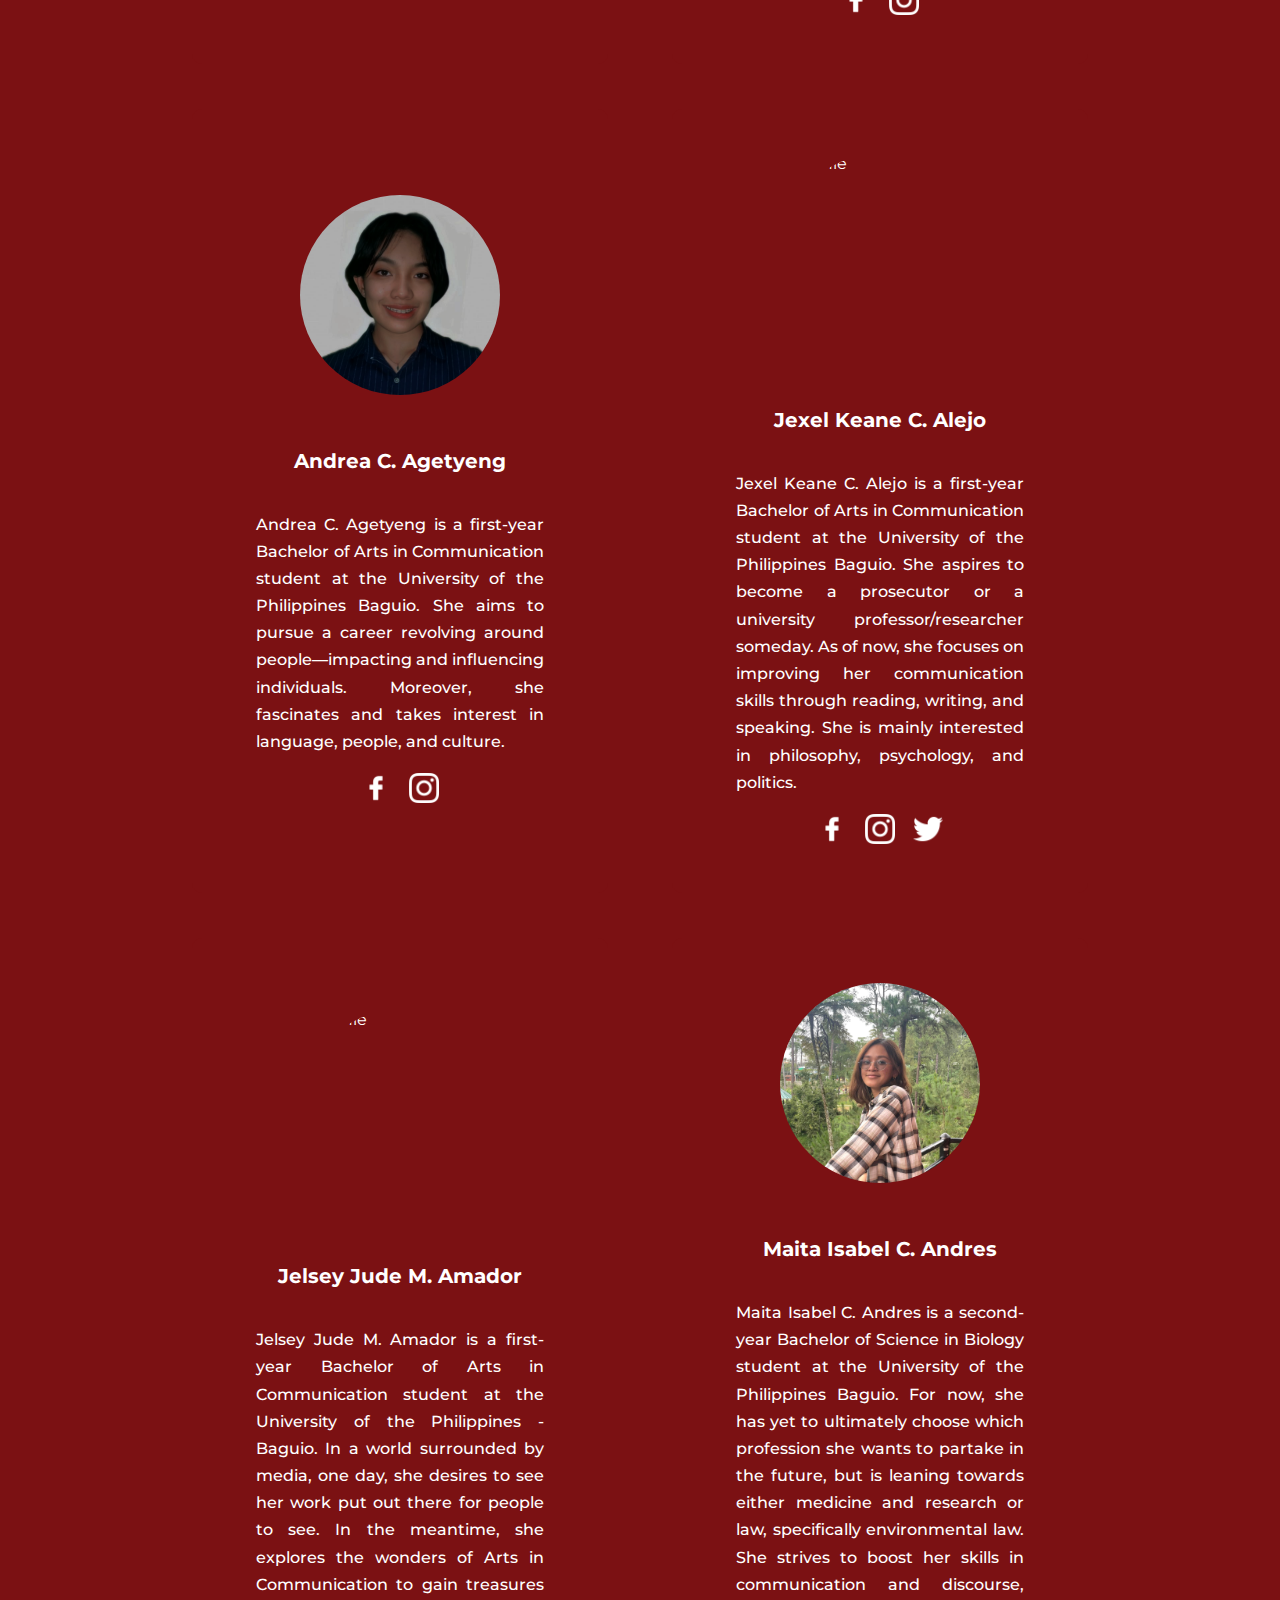
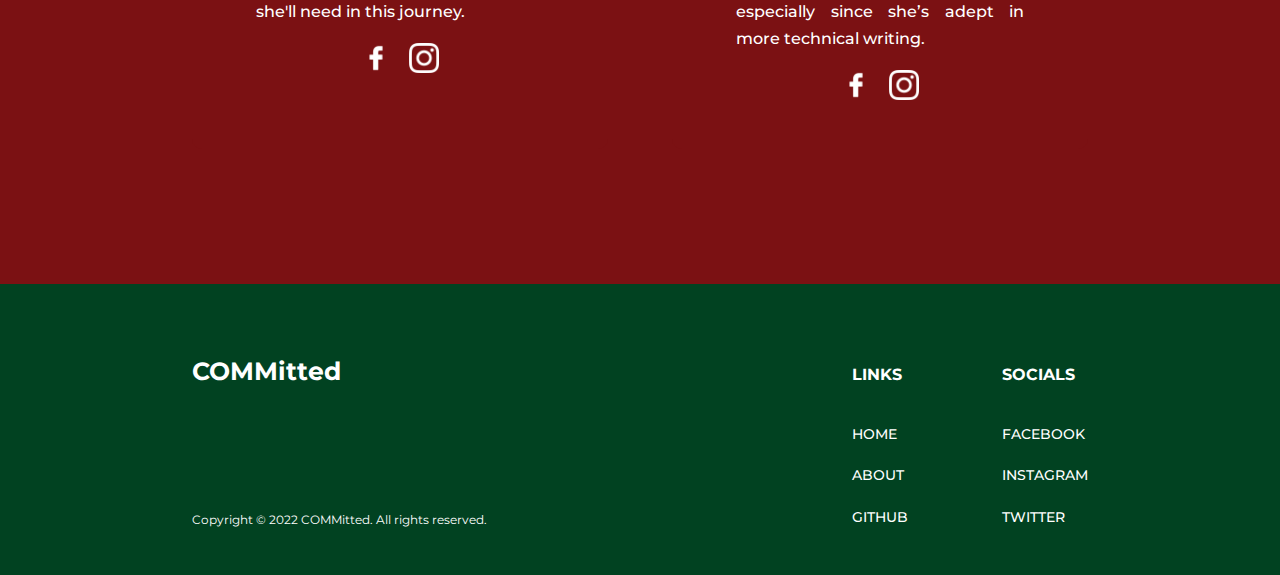
==== commit 23efc002: "updated the title and subtitle of blog 6" ====
--- a/index.html
+++ b/index.html
@@ -66,11 +66,10 @@
                         <span class="author" onclick="gotoAuthor('about')">COMMitted</span> on
                         <span class="tag" onclick="filterBlogs('Media')">Media</span>
                     </div>
-                    <div class="title" onclick='showModal("pages/blog6.html")'>On Media, Social Order, and Cultural
-                        Change
-                    </div>
-                    <div class="subtitle">There is always a context to equate in every mass behavior; there is
-                        psychology to unpack in this collectivity and its individuality within.
+                    <div class="title" onclick='showModal("pages/blog6.html")'>Critique on Making an Advocacy Post
+                    </div>
+                    <div class="subtitle">Evaluating the process of making an effective advocacy post by applying
+                        various concepts of communication.
                     </div>
                     <div class="date-published">Posted on January 14, 2023</div>
                 </div>
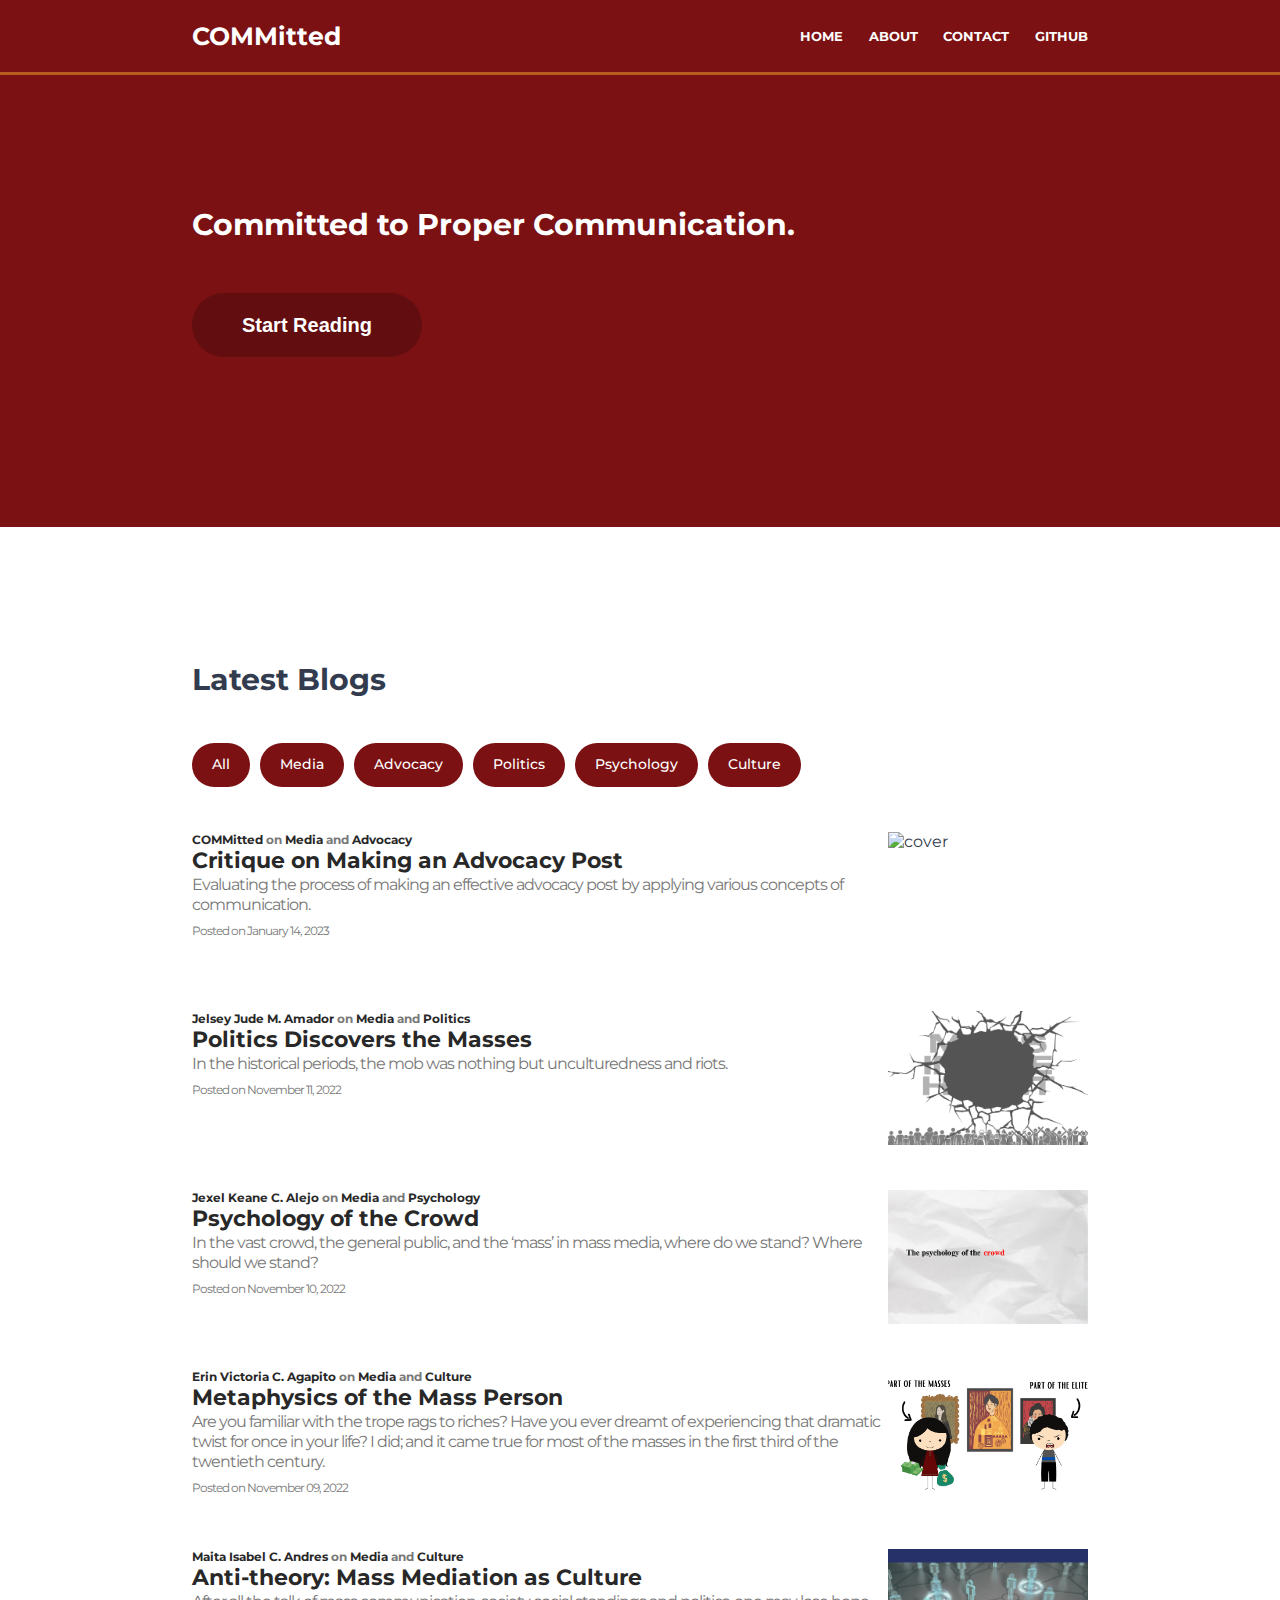
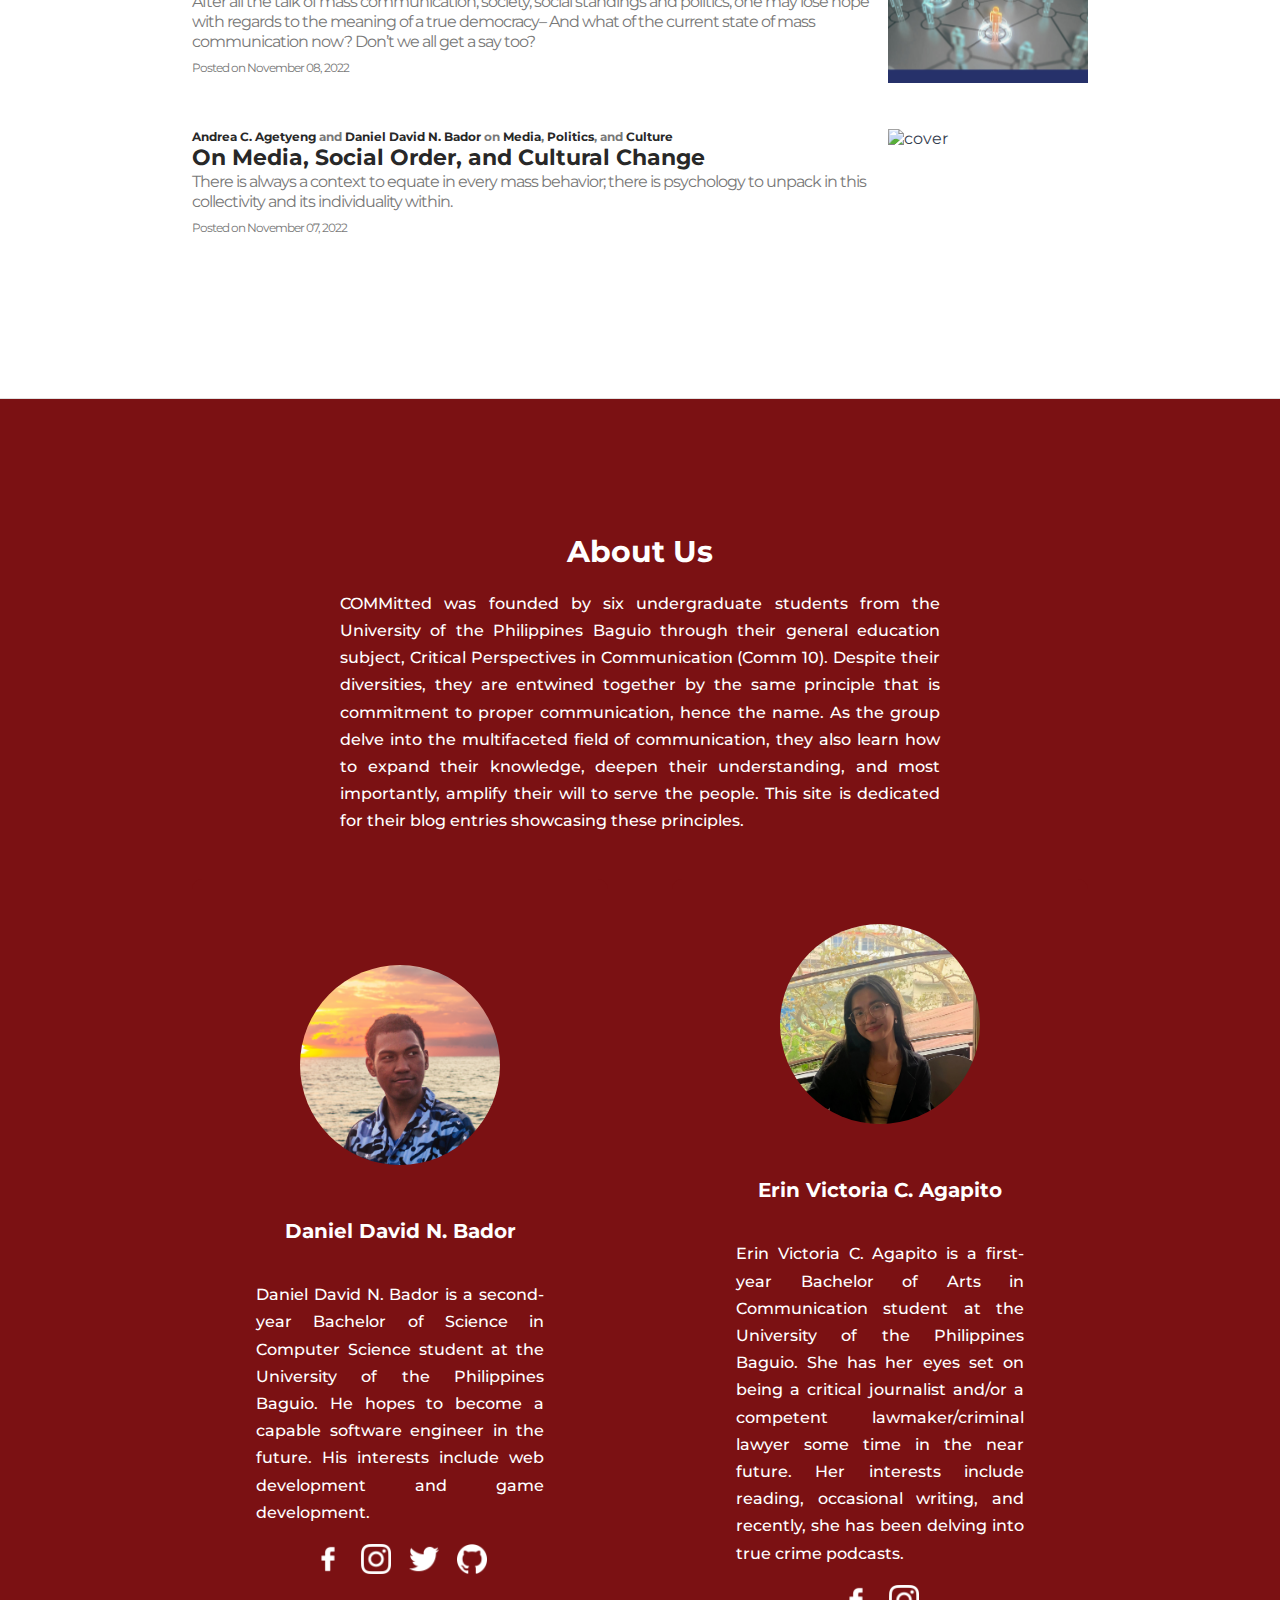
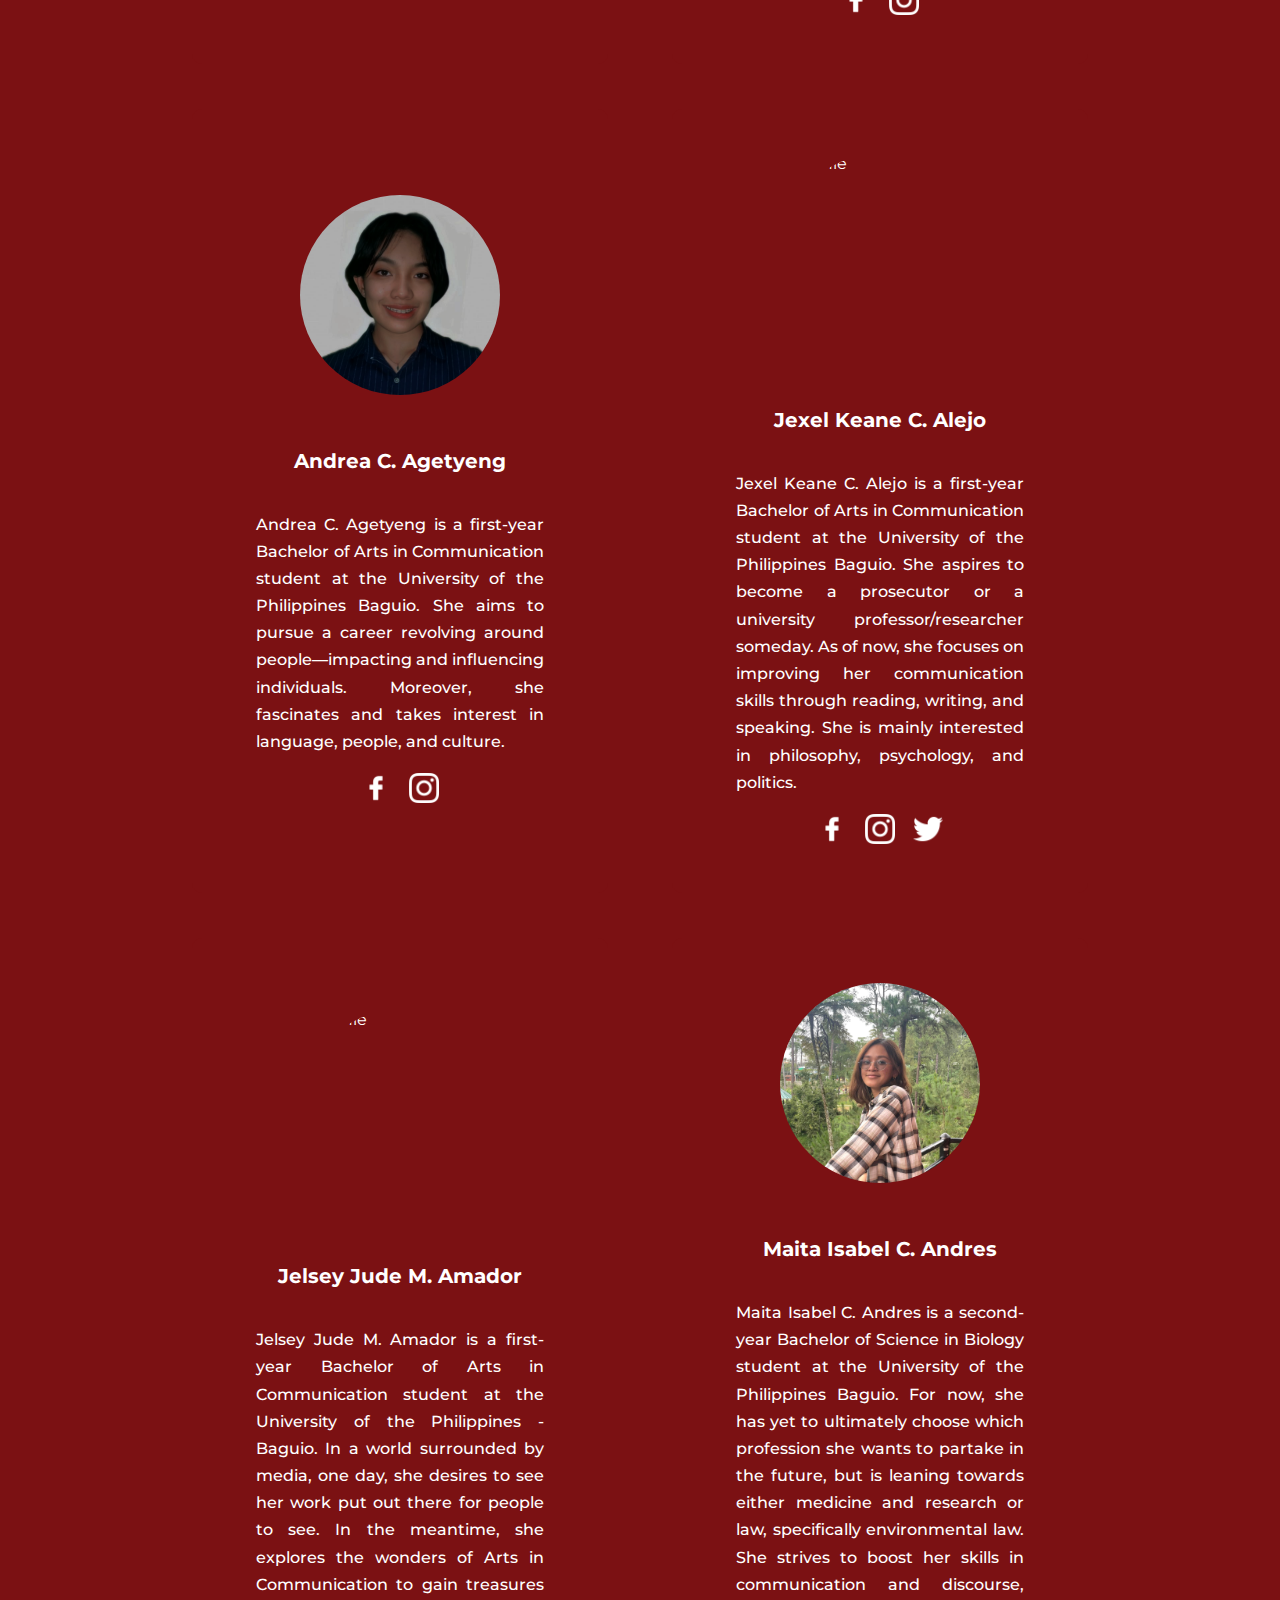
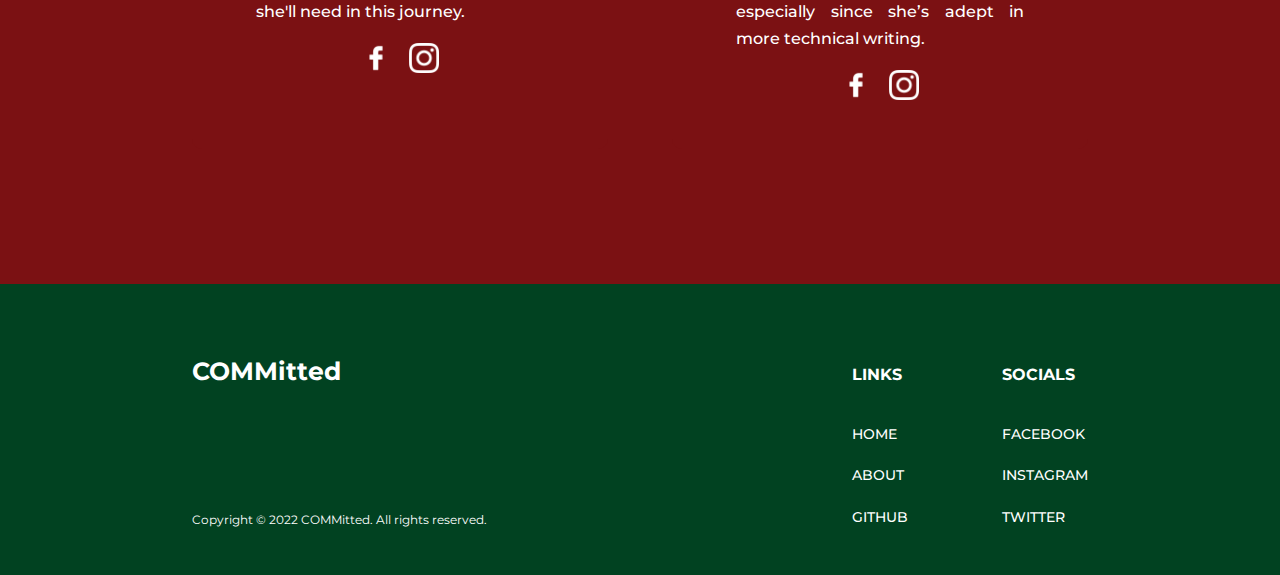
==== commit d1d4ff07: "added advocacy tag" ====
--- a/index.html
+++ b/index.html
@@ -55,6 +55,7 @@
             <div class="tags">
                 <div class="tag" onclick="filterBlogs('all')">All</div>
                 <div class="tag" onclick="filterBlogs('Media')">Media</div>
+                <div class="tag" onclick="filterBlogs('Advocacy')">Advocacy</div>
                 <div class="tag" onclick="filterBlogs('Politics')">Politics</div>
                 <div class="tag" onclick="filterBlogs('Psychology')">Psychology</div>
                 <div class="tag" onclick="filterBlogs('Culture')">Culture</div>
@@ -64,7 +65,8 @@
                 <div class="content">
                     <div class="category">
                         <span class="author" onclick="gotoAuthor('about')">COMMitted</span> on
-                        <span class="tag" onclick="filterBlogs('Media')">Media</span>
+                        <span class="tag" onclick="filterBlogs('Media')">Media</span> and
+                        <span class="tag" onclick="filterBlogs('Advocacy')">Advocacy</span>
                     </div>
                     <div class="title" onclick='showModal("pages/blog6.html")'>Critique on Making an Advocacy Post
                     </div>
